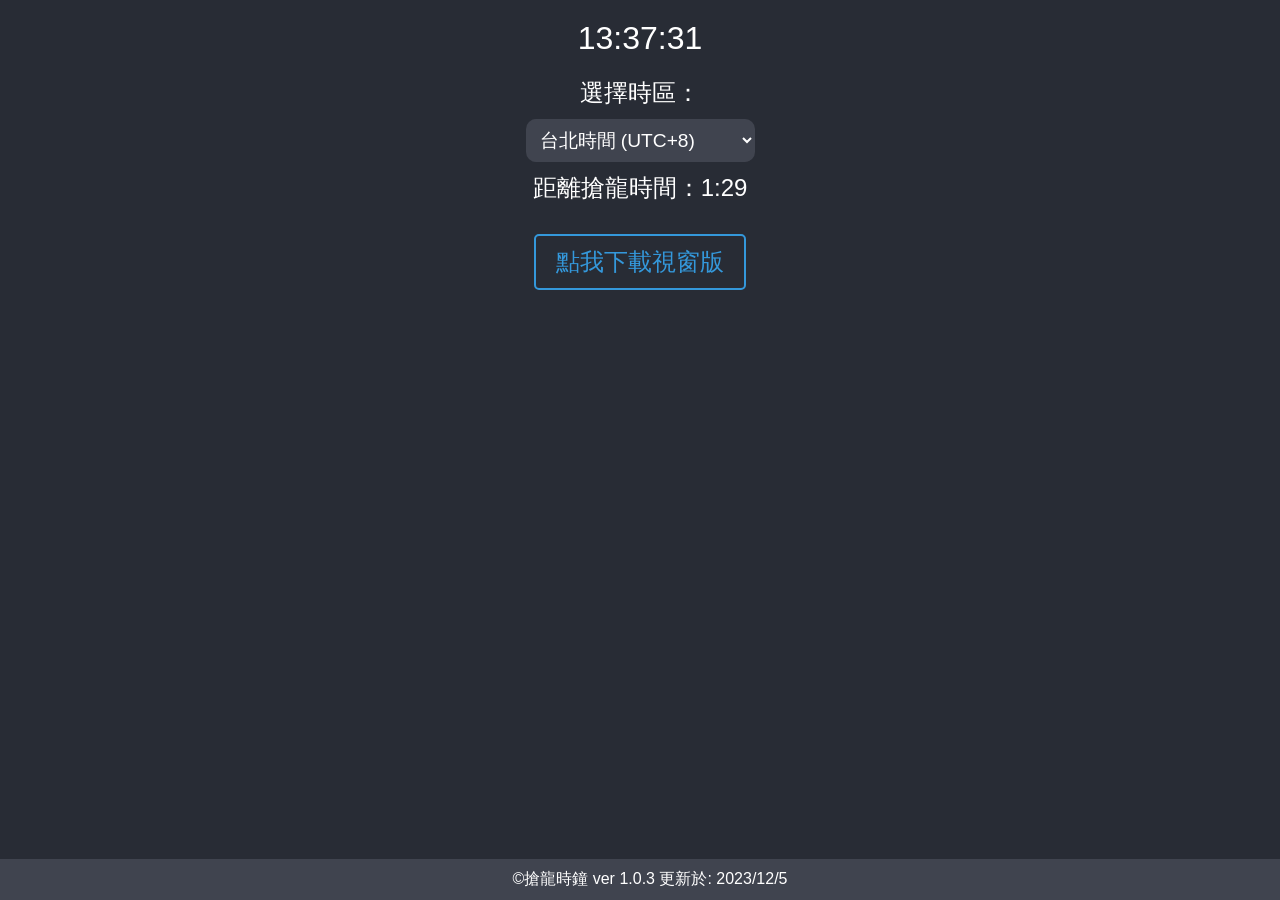
==== index.html @ a0f48ac2 "Update index.html" ====
<!DOCTYPE html>
<html lang="en">
<head>
    <meta charset="UTF-8">
    <meta name="viewport" content="width=device-width, initial-scale=1.0">
    <style>
        body {
            background-color: #282c35;
            color: #ffffff;
            font-family: 'Segoe UI', Tahoma, Geneva, Verdana, sans-serif;
            text-align: center;
            margin: 0;
            padding: 20px;
        }

        #currentTime {
            font-size: 2em;
			white-space: nowrap;
            margin-bottom: 20px;
        }

        #timezone {
            font-size: 1.2em;
			white-space: nowrap;
            margin-bottom: 20px;
        }

        #timezoneSelect {
            font-size: 1.2em;
            padding: 10px;
            border: none;
			white-space: nowrap;
            background-color: #40444f;
            color: white;
            cursor: pointer;
            border-radius: 10px;
        }

        #countdown {
            font-size: 1.5em;
            margin-top: 10px;
			white-space: nowrap;
        }

        #dragonText {
            margin-top: 10px;
            font-size: 2em;
            font-weight: bold;
			white-space: nowrap;
            opacity: 0;
            transition: opacity 0.5s ease-in-out, font-size 0.5s linear, background-color 0.5s ease-in-out;
            background-color: transparent; /* Initial background color */
        }

        .flashing {
            animation: flash 1s infinite alternate;
        }

        @keyframes flash {
            from {
                background-color: transparent;
            }
            to {
                background-color: red;
            }
        }

		#downloadButton {
        color: #3498db; /* 修改超連結顏色為深藍色 */
        text-decoration: none; /* 移除底線 */
        font-size: 1.5em;
        display: inline-block;
        margin-top: 20px;
        padding: 10px 20px;
        border: 2px solid #3498db; /* 添加邊框 */
        border-radius: 5px;
        transition: color 0.3s ease-in-out, background-color 0.3s ease-in-out;
		}

		#downloadButton:hover {
        background-color: #3498db; /* 滑鼠懸停時改變背景顏色 */
        color: #ffffff; /* 滑鼠懸停時改變文字顏色 */
		}

		
        #elderText {
            margin-top: 10px;
            font-size: 2em;
            font-weight: bold;
            opacity: 0;
            transition: opacity 0.5s ease-in-out, font-size 0.5s linear;
        }

        #footer {
            position: fixed;
            bottom: 0;
            width: 100%;
            background-color: #40444f;
            color: white;
            padding: 10px;
            margin-left: -20px;
			white-space: nowrap; /* 保持 label 內容不斷行 */
        }

        label {
            font-size: 1.5em;
            margin-bottom: 10px;
			display: block;
			white-space: nowrap; /* 保持 label 內容不斷行 */
        }

       
    </style>
</head>
<body>
<!--     <div id="timezone"></div> -->
    <div id="currentTime"></div>

    <label for="timezoneSelect">選擇時區：</label>
    <select id="timezoneSelect" onchange="updateTimezone(this.value)">
        <option value="America/Los_Angeles" data-offset="-8">美國西部時間 (UTC-8)</option>
        <option value="America/Chicago" data-offset="-6">美國中部時間 (UTC-6)</option>
        <option value="America/New_York" data-offset="-5">美國東部時間 (UTC-5)</option>
        <option value="Europe/London" data-offset="0">英國時間 (UTC+0)</option>
        <option value="Asia/Taipei" selected data-offset="8">台北時間 (UTC+8)</option>
        <option value="Asia/Tokyo" data-offset="9">日本時間 (UTC+9)</option>
    </select>

    <div id="countdown"></div>
    <div id="dragonText"></div>
    <div id="elderText"></div>
	
	<!-- 直接設定下載按鈕的 href 為檔案的 Raw URL -->
	<a id="downloadButton" href="https://raw.githubusercontent.com/sfvskof2012/sfvskof2012.github.io/sfvskof2012/dragonclock_ver0.5.rar" download="dragonclock_ver0.5.rar">點我下載視窗版</a>	

    <div id="footer"><span>&copy;搶龍時鐘 ver 1.0.3 更新於: 2023/12/5 </span></div>

    <script>
        let selectedTimezone = "Asia/Taipei";

        function updateTime() {
            const now = new Date();
			now.setMilliseconds(now.getMilliseconds() - 500);
            const options = { hour12: false, hour: '2-digit', minute: '2-digit', second: '2-digit', timeZone: selectedTimezone };
            const timeString = now.toLocaleTimeString('en-US', options);

            const isMorningFiveUTC = now.getUTCHours() === 5;
            const isMorningElevenUTC = now.getUTCHours() === 11;
            const isAfternoonFiveUTC = now.getUTCHours() === 17;
            const isEveningElevenUTC = now.getUTCHours() === 23;


            const offset = parseInt(document.getElementById('timezoneSelect').selectedOptions[0].getAttribute('data-offset'));
            const timezoneOffsetString = offset >= 0 ? `+${offset}` : offset;

            // document.getElementById('timezone').innerHTML = `時區：${selectedTimezone} (UTC${timezoneOffsetString})`;
            document.getElementById('currentTime').innerHTML = `${timeString}`;

            // 計算距離下一個時刻的倒計時
            const minutes = now.getMinutes();
            const seconds = now.getSeconds();
            let countdownSeconds;

	    if ((isMorningFiveUTC || isMorningElevenUTC || isAfternoonFiveUTC || isEveningElevenUTC) && minutes < 15) {

            document.getElementById('elderText').innerHTML = '窮老頭來了，快去抽獎，祝好運!!!';
            document.getElementById('elderText').style.opacity = 1;
			let titletext = "";

            } else {

            document.getElementById('elderText').style.opacity = 0;

            }


         
            if (minutes % 3 === 2 && seconds >= 50) {
                countdownSeconds = 60 - seconds;
                document.getElementById('dragonText').innerHTML = '快點抓龍!!!!!';				
				document.getElementById('dragonText').classList.add('flashing'); // Add flashing effect
                document.getElementById('dragonText').style.opacity = 1;
				
                // 計算動態字體大小             
				const maxFontSize = 30; // 最大字體大小
				const minFontSize = 14; // 最小字體大小
				const fontSizePercentage = 2 - countdownSeconds / 10; // 根據倒數時間的一部分來計算百分比
				const fontSize = `${minFontSize + fontSizePercentage * (maxFontSize - minFontSize)}px`;
                document.getElementById('dragonText').style.fontSize = fontSize;
				titletext = "只剩下"
            } else {
			
                const nextDragonMinute = (Math.floor(minutes / 3) + 1) * 3;
                countdownSeconds = (nextDragonMinute - minutes) * 60 - seconds;
                document.getElementById('dragonText').style.opacity = 0;
                document.getElementById('dragonText').style.fontSize = '2em'; // 非倒數時的字體大小
				titletext = "搶龍時間"
            }

            const countdownMinutes = Math.floor(countdownSeconds / 60);
            const countdownSecondsDisplay = countdownSeconds % 60;
            const countdownString = `${countdownMinutes}:${countdownSecondsDisplay < 10 ? '0' : ''}${countdownSecondsDisplay}`;
            document.getElementById('countdown').innerHTML = `距離搶龍時間：${countdownString}`;
			document.title = titletext + ": " + countdownString;
        }
		
        function updateTimezone(newTimezone) {
            selectedTimezone = newTimezone;
            updateTime();
        }

        // 根據 option 的 data-offset 屬性排序時區
        const select = document.getElementById('timezoneSelect');
        Array.from(select.options)
            .sort((a, b) => parseInt(a.getAttribute('data-offset')) - parseInt(b.getAttribute('data-offset')))
            .forEach(option => select.add(option));

        setInterval(updateTime, 10);
        updateTime();
    </script>
</body>
</html>
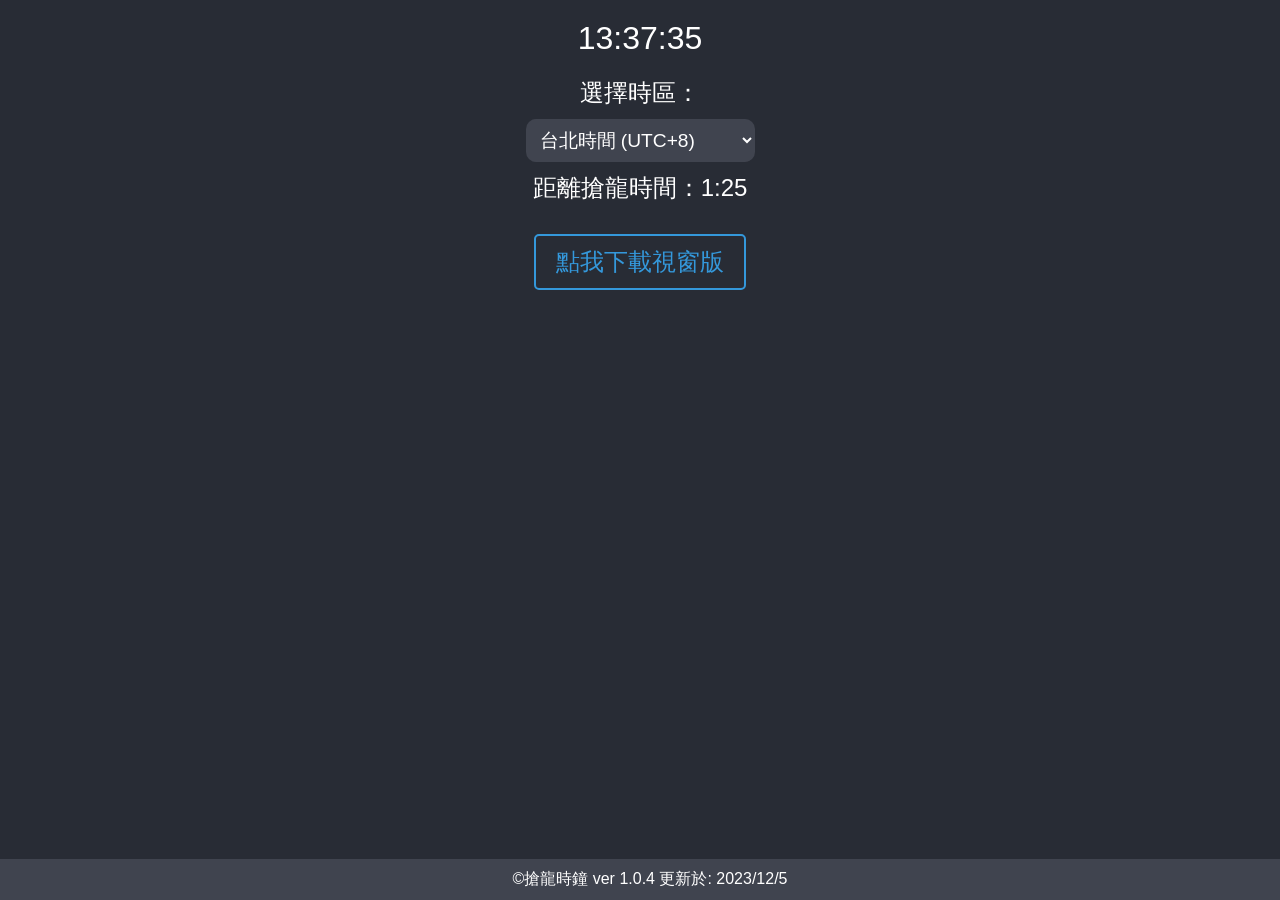
==== commit 74bfb009: "Update index.html" ====
--- a/index.html
+++ b/index.html
@@ -133,7 +133,7 @@
 	<!-- 直接設定下載按鈕的 href 為檔案的 Raw URL -->
 	<a id="downloadButton" href="https://raw.githubusercontent.com/sfvskof2012/sfvskof2012.github.io/sfvskof2012/dragonclock_ver0.5.rar" download="dragonclock_ver0.5.rar">點我下載視窗版</a>	
 
-    <div id="footer"><span>&copy;搶龍時鐘 ver 1.0.3 更新於: 2023/12/5 </span></div>
+    <div id="footer"><span>&copy;搶龍時鐘 ver 1.0.4 更新於: 2023/12/5 </span></div>
 
     <script>
         let selectedTimezone = "Asia/Taipei";
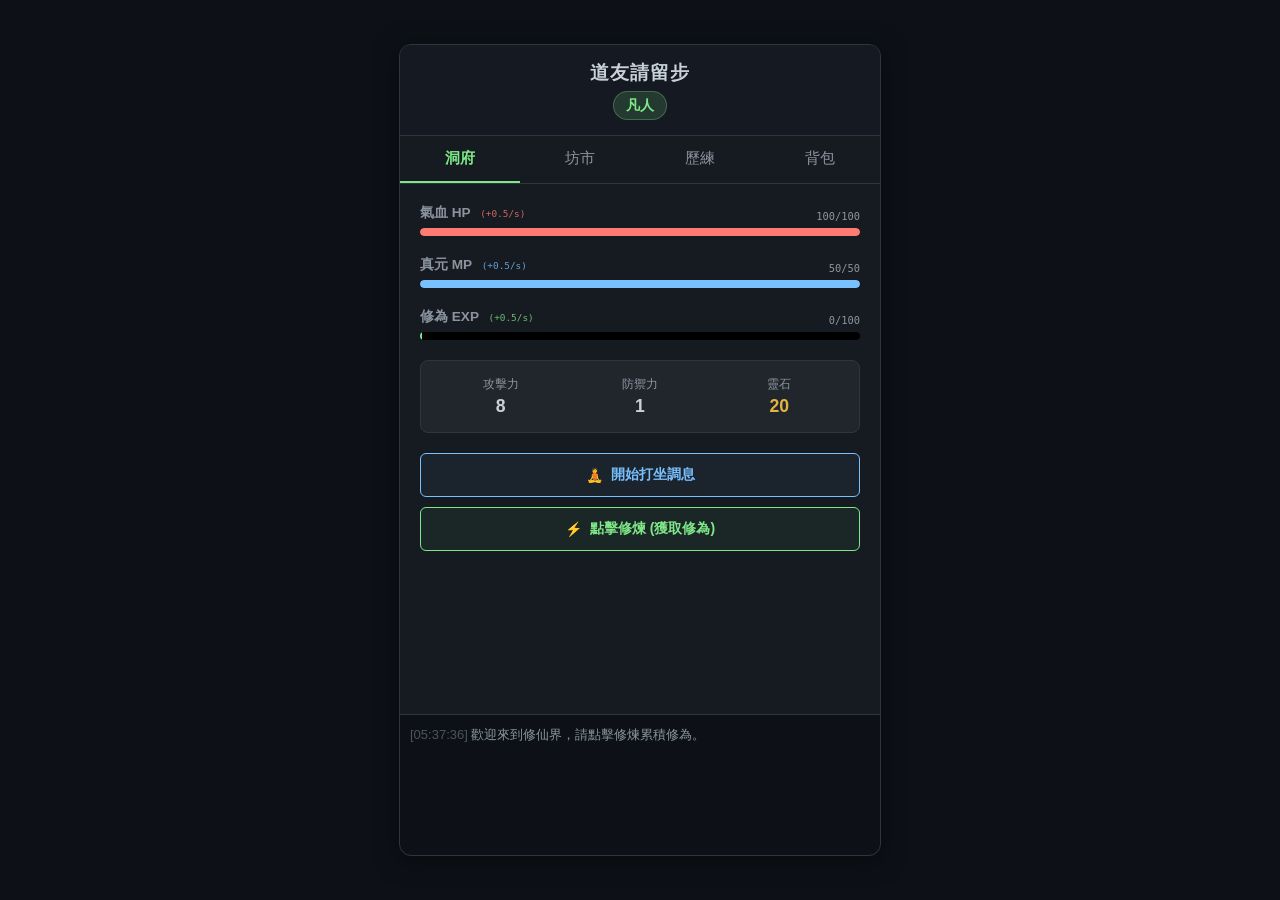
==== commit 664501fe: "[ 修改 ] 網頁內容" ====
--- a/index.html
+++ b/index.html
@@ -1,222 +1,675 @@
 <!DOCTYPE html>
-<html lang="en">
+<html lang="zh-TW">
 <head>
     <meta charset="UTF-8">
     <meta name="viewport" content="width=device-width, initial-scale=1.0">
+    <title>道友請留步 v0.9.4 - UI細節優化版</title>
     <style>
+        /* === 核心配色 (GitHub Dark 風格) === */
+        :root {
+            --bg-color: #0d1117;
+            --panel-bg: #161b22;
+            --border-color: #30363d;
+            --text-main: #c9d1d9;
+            --text-dim: #8b949e;
+            
+            /* 數值顏色 */
+            --color-hp: #ff7b72;
+            --color-mp: #79c0ff;
+            --color-qi: #7ee787;     /* 亮綠 */
+            --color-gold: #e3b341;
+            --color-rare: #d2a8ff;
+            
+            --btn-hover: #1f2428;
+        }
+
         body {
-            background-color: #282c35;
-            color: #ffffff;
-            font-family: 'Segoe UI', Tahoma, Geneva, Verdana, sans-serif;
-            text-align: center;
+            font-family: 'Segoe UI', 'Microsoft JhengHei', sans-serif;
+            background-color: var(--bg-color);
+            color: var(--text-main);
+            display: flex;
+            justify-content: center;
+            align-items: center;
+            min-height: 100vh;
             margin: 0;
-            padding: 20px;
-        }
-
-        #currentTime {
-            font-size: 2em;
-			white-space: nowrap;
-            margin-bottom: 20px;
-        }
-
-        #timezone {
-            font-size: 1.2em;
-			white-space: nowrap;
-            margin-bottom: 20px;
-        }
-
-        #timezoneSelect {
-            font-size: 1.2em;
-            padding: 10px;
-            border: none;
-			white-space: nowrap;
-            background-color: #40444f;
+            user-select: none;
+            overflow: hidden; 
+        }
+
+        /* 捲動條美化 */
+        ::-webkit-scrollbar { width: 6px; height: 6px; }
+        ::-webkit-scrollbar-track { background: transparent; }
+        ::-webkit-scrollbar-thumb { background: #30363d; border-radius: 3px; }
+        ::-webkit-scrollbar-thumb:hover { background: #8b949e; }
+
+        .game-app {
+            width: 100%;
+            max-width: 480px;
+            height: 90vh;
+            background-color: var(--panel-bg);
+            border: 1px solid var(--border-color);
+            border-radius: 12px;
+            box-shadow: 0 4px 24px rgba(0,0,0,0.5);
+            position: relative;
+            display: flex;
+            flex-direction: column;
+            overflow: hidden;
+        }
+
+        header { padding: 15px; text-align: center; border-bottom: 1px solid var(--border-color); background: rgba(22, 27, 34, 0.95); }
+        .realm-badge { display: inline-block; padding: 4px 12px; background: rgba(126, 231, 135, 0.15); color: var(--color-qi); border-radius: 20px; font-size: 0.9em; font-weight: bold; margin-top: 5px; border: 1px solid rgba(126, 231, 135, 0.3); }
+
+        .nav-bar { display: grid; grid-template-columns: repeat(4, 1fr); border-bottom: 1px solid var(--border-color); }
+        .nav-item { padding: 12px; text-align: center; cursor: pointer; color: var(--text-dim); font-size: 0.95em; transition: 0.2s; border-bottom: 2px solid transparent; }
+        .nav-item:hover { background-color: var(--btn-hover); }
+        .nav-item.active { color: var(--text-main); border-bottom-color: var(--color-qi); font-weight: bold; color: var(--color-qi); }
+
+        .content-area { flex: 1; overflow-y: auto; padding: 20px; position: relative; }
+        .panel { display: none; animation: fadeIn 0.3s ease; }
+        .panel.active { display: block; }
+        @keyframes fadeIn { from { opacity: 0; transform: translateY(5px); } to { opacity: 1; transform: translateY(0); } }
+
+        .status-group { margin-bottom: 20px; }
+        .status-row { display: flex; justify-content: space-between; align-items: flex-end; margin-bottom: 6px; }
+        .status-label { font-size: 0.85em; font-weight: 600; color: var(--text-dim); }
+        .rate-tag { font-size: 0.85em; font-weight: normal; margin-left: 6px; opacity: 0.8; font-family: monospace; }
+        .c-hp { color: var(--color-hp); }
+        .c-mp { color: var(--color-mp); }
+        .c-qi { color: var(--color-qi); }
+
+        .status-val { font-size: 0.8em; color: var(--text-dim); font-family: monospace; }
+        .progress-track { height: 8px; background: #000; border-radius: 4px; overflow: hidden; }
+        .progress-bar { height: 100%; width: 0%; transition: width 0.2s linear; border-radius: 4px;}
+        .bg-hp { background-color: var(--color-hp); box-shadow: 0 0 10px rgba(255, 123, 114, 0.3); }
+        .bg-mp { background-color: var(--color-mp); box-shadow: 0 0 10px rgba(121, 192, 255, 0.3); }
+        .bg-qi { background-color: var(--color-qi); box-shadow: 0 0 10px rgba(126, 231, 135, 0.3); }
+
+        .stat-card { background: #21262d; border: 1px solid var(--border-color); border-radius: 8px; padding: 15px; display: grid; grid-template-columns: repeat(3, 1fr); gap: 10px; text-align: center; margin-bottom: 20px; }
+        .stat-item span { display: block; font-size: 0.75em; color: var(--text-dim); margin-bottom: 3px; }
+        .stat-item strong { display: block; font-size: 1.1em; color: var(--text-main); }
+
+        .btn { width: 100%; padding: 12px; border: 1px solid var(--border-color); border-radius: 6px; background: #21262d; color: var(--text-main); font-size: 14px; font-weight: 600; cursor: pointer; transition: all 0.1s; display: flex; justify-content: center; align-items: center; gap: 8px; }
+        .btn:hover { background: #30363d; transform: translateY(-1px); }
+        .btn:active { transform: translateY(0); background: #161b22;}
+        .btn:disabled { opacity: 0.5; cursor: not-allowed; transform: none; }
+        
+        .btn-primary { background: #238636; border-color: rgba(240,246,252,0.1); color: #fff; }
+        .btn-primary:hover { background: #2ea043; }
+        
+        .btn-break { background: #238636; color: white; border: none; box-shadow: 0 4px 12px rgba(46, 160, 67, 0.4); animation: pulse-green 2s infinite; }
+        @keyframes pulse-green { 0% { box-shadow: 0 0 0 0 rgba(46, 160, 67, 0.4); } 70% { box-shadow: 0 0 0 6px rgba(46, 160, 67, 0); } 100% { box-shadow: 0 0 0 0 rgba(46, 160, 67, 0); } }
+        
+        .btn-danger { background: rgba(218, 54, 51, 0.1); color: var(--color-hp); border-color: rgba(248, 81, 73, 0.4); }
+        .btn-cultivate { border-color: var(--color-qi); color: var(--color-qi); background: rgba(126, 231, 135, 0.05); }
+        .btn-cultivate:hover { background: rgba(126, 231, 135, 0.15); }
+        .btn-meditate { border-color: var(--color-mp); color: var(--color-mp); background: rgba(121, 192, 255, 0.05); }
+        .btn-meditate.active { background: rgba(255, 123, 114, 0.15); color: var(--color-hp); border-color: var(--color-hp); animation: pulse-red 2s infinite; }
+        @keyframes pulse-red { 0% { box-shadow: 0 0 0 0 rgba(255, 123, 114, 0.4); } 70% { box-shadow: 0 0 0 6px rgba(255, 123, 114, 0); } 100% { box-shadow: 0 0 0 0 rgba(255, 123, 114, 0); } }
+
+        .shop-grid { display: grid; grid-template-columns: 1fr 1fr; gap: 12px; }
+        .shop-card { background: #21262d; border: 1px solid var(--border-color); border-radius: 8px; padding: 12px; display: flex; flex-direction: column; justify-content: space-between; }
+        .shop-icon { font-size: 2em; margin-bottom: 5px; text-align: center; }
+        .shop-name { font-weight: bold; font-size: 0.9em; text-align: center; margin-bottom: 5px; color: var(--color-rare); }
+        .shop-desc { font-size: 0.75em; color: var(--text-dim); text-align: center; margin-bottom: 10px; height: 2.4em; overflow: hidden; }
+        .shop-price { text-align: center; color: var(--color-gold); font-size: 0.9em; margin-bottom: 5px; }
+        .bag-item { display: flex; align-items: center; justify-content: space-between; padding: 10px; border-bottom: 1px solid var(--border-color); }
+
+        .log-container { 
+            height: 120px; background: #0d1117; border-top: 1px solid var(--border-color); padding: 10px; overflow-y: auto; font-size: 13px; line-height: 1.6;
+            border-bottom-left-radius: 12px; border-bottom-right-radius: 12px;
+        }
+        .log-line { margin-bottom: 4px; color: var(--text-dim); }
+        .log-highlight { color: var(--color-gold); } .log-exp { color: var(--color-qi); } .log-danger { color: var(--color-hp); } .log-info { color: var(--color-mp); }
+
+        .modal-overlay { position: absolute; top: 0; left: 0; width: 100%; height: 100%; background: rgba(13, 17, 23, 0.95); backdrop-filter: blur(5px); z-index: 99; display: none; justify-content: center; align-items: center; }
+        .modal-content { background: #161b22; border: 1px solid var(--border-color); border-radius: 12px; padding: 24px; width: 85%; max-width: 320px; box-shadow: 0 10px 40px rgba(0,0,0,0.8); text-align: center; animation: popIn 0.3s cubic-bezier(0.175, 0.885, 0.32, 1.275); }
+        @keyframes popIn { from { transform: scale(0.8); opacity: 0; } to { transform: scale(1); opacity: 1; } }
+        
+        /* SVG 圓形進度條 */
+        .circle-wrap { position: relative; width: 100px; height: 100px; margin: 20px auto; }
+        .circular-chart { display: block; margin: 0 auto; max-width: 100%; max-height: 100%; }
+        .circle-bg { fill: none; stroke: #30363d; stroke-width: 2.5; }
+        .circle {
+            fill: none; stroke: var(--color-qi); stroke-width: 2.5; stroke-linecap: round;
+            animation: progress 1s ease-out forwards; transition: stroke-dasharray 0.3s, stroke 0.3s;
+        }
+        
+        /* [修正 1] 優化機率文字：移除 Monospace，改用標準字體，加光暈 */
+        .percentage-text {
+            position: absolute; top: 50%; left: 50%; transform: translate(-50%, -50%);
+            font-size: 1.5em; /* 字體加大 */
+            font-weight: bold;
+            color: var(--color-qi);
+            font-family: 'Segoe UI', 'Microsoft JhengHei', sans-serif; /* 移除鋸齒 */
+            text-shadow: 0 0 10px rgba(126, 231, 135, 0.3); /* 增加質感 */
+        }
+
+        /* [修正 2] 自定義 Select 箭頭位置 */
+        .custom-select {
+            width: 100%;
+            padding: 10px 12px;
+            background-color: #0d1117;
+            border: 1px solid var(--border-color);
             color: white;
+            border-radius: 4px;
+            margin-top: 5px;
+            font-size: 0.9em;
             cursor: pointer;
-            border-radius: 10px;
-        }
-
-        #countdown {
-            font-size: 1.5em;
-            margin-top: 10px;
-			white-space: nowrap;
-        }
-
-        #dragonText {
-            margin-top: 10px;
-            font-size: 2em;
-            font-weight: bold;
-			white-space: nowrap;
-            opacity: 0;
-            transition: opacity 0.5s ease-in-out, font-size 0.5s linear, background-color 0.5s ease-in-out;
-            background-color: transparent; /* Initial background color */
-        }
-
-        .flashing {
-            animation: flash 1s infinite alternate;
-        }
-
-        @keyframes flash {
-            from {
-                background-color: transparent;
-            }
-            to {
-                background-color: red;
-            }
-        }
-
-		#downloadButton {
-        color: #3498db; /* 修改超連結顏色為深藍色 */
-        text-decoration: none; /* 移除底線 */
-        font-size: 1.5em;
-        display: inline-block;
-        margin-top: 20px;
-        padding: 10px 20px;
-        border: 2px solid #3498db; /* 添加邊框 */
-        border-radius: 5px;
-        transition: color 0.3s ease-in-out, background-color 0.3s ease-in-out;
-		}
-
-		#downloadButton:hover {
-        background-color: #3498db; /* 滑鼠懸停時改變背景顏色 */
-        color: #ffffff; /* 滑鼠懸停時改變文字顏色 */
-		}
-
-		
-        #elderText {
-            margin-top: 10px;
-            font-size: 2em;
-            font-weight: bold;
-            opacity: 0;
-            transition: opacity 0.5s ease-in-out, font-size 0.5s linear;
-        }
-
-        #footer {
-            position: fixed;
-            bottom: 0;
-            width: 100%;
-            background-color: #40444f;
-            color: white;
-            padding: 10px;
-            margin-left: -20px;
-			white-space: nowrap; /* 保持 label 內容不斷行 */
-        }
-
-        label {
-            font-size: 1.5em;
-            margin-bottom: 10px;
-			display: block;
-			white-space: nowrap; /* 保持 label 內容不斷行 */
-        }
-
-       
+            
+            /* 隱藏預設箭頭 */
+            appearance: none;
+            -webkit-appearance: none;
+            -moz-appearance: none;
+            
+            /* 使用 SVG 自定義箭頭 */
+            background-image: url("data:image/svg+xml;charset=UTF-8,%3csvg xmlns='http://www.w3.org/2000/svg' viewBox='0 0 24 24' fill='none' stroke='%238b949e' stroke-width='2' stroke-linecap='round' stroke-linejoin='round'%3e%3cpolyline points='6 9 12 15 18 9'%3e%3c/polyline%3e%3c/svg%3e");
+            background-repeat: no-repeat;
+            background-position: right 12px center; /* 讓箭頭離右邊 12px */
+            background-size: 16px;
+            padding-right: 40px; /* 防止文字蓋到箭頭 */
+        }
+        .custom-select:hover { border-color: var(--text-dim); }
+        .custom-select:focus { outline: none; border-color: var(--color-qi); }
+
+        .combat-avatar { font-size: 4em; margin-bottom: 10px; animation: bounce 2s infinite; }
+        @keyframes bounce { 0%, 100% { transform: translateY(0); } 50% { transform: translateY(-10px); } }
+        .float-text { position: absolute; font-weight: bold; pointer-events: none; animation: floatUp 0.8s forwards; z-index: 1000; text-shadow: 1px 1px 2px black; }
+        @keyframes floatUp { 0% { opacity: 1; transform: translateY(0) scale(1); } 100% { opacity: 0; transform: translateY(-30px) scale(1.2); } }
     </style>
 </head>
 <body>
-<!--     <div id="timezone"></div> -->
-    <div id="currentTime"></div>
-
-    <label for="timezoneSelect">選擇時區：</label>
-    <select id="timezoneSelect" onchange="updateTimezone(this.value)">
-        <option value="America/Los_Angeles" data-offset="-8">美國西部時間 (UTC-8)</option>
-        <option value="America/Chicago" data-offset="-6">美國中部時間 (UTC-6)</option>
-        <option value="America/New_York" data-offset="-5">美國東部時間 (UTC-5)</option>
-        <option value="Europe/London" data-offset="0">英國時間 (UTC+0)</option>
-        <option value="Asia/Taipei" selected data-offset="8">台北時間 (UTC+8)</option>
-        <option value="Asia/Tokyo" data-offset="9">日本時間 (UTC+9)</option>
-    </select>
-
-    <div id="countdown"></div>
-    <div id="dragonText"></div>
-    <div id="elderText"></div>
-	
-	<!-- 直接設定下載按鈕的 href 為檔案的 Raw URL -->
-	<a id="downloadButton" href="https://raw.githubusercontent.com/sfvskof2012/sfvskof2012.github.io/sfvskof2012/dragonclock_ver0.5.rar" download="dragonclock_ver0.5.rar">點我下載視窗版</a>	
-
-    <div id="footer"><span>&copy;搶龍時鐘 ver 1.0.4 更新於: 2023/12/5 </span></div>
-
-    <script>
-        let selectedTimezone = "Asia/Taipei";
-
-        function updateTime() {
-            const now = new Date();
-			now.setMilliseconds(now.getMilliseconds() - 500);
-            const options = { hour12: false, hour: '2-digit', minute: '2-digit', second: '2-digit', timeZone: selectedTimezone };
-            const timeString = now.toLocaleTimeString('en-US', options);
-
-            const isMorningFiveUTC = now.getUTCHours() === 5;
-            const isMorningElevenUTC = now.getUTCHours() === 11;
-            const isAfternoonFiveUTC = now.getUTCHours() === 17;
-            const isEveningElevenUTC = now.getUTCHours() === 23;
-
-
-            const offset = parseInt(document.getElementById('timezoneSelect').selectedOptions[0].getAttribute('data-offset'));
-            const timezoneOffsetString = offset >= 0 ? `+${offset}` : offset;
-
-            // document.getElementById('timezone').innerHTML = `時區：${selectedTimezone} (UTC${timezoneOffsetString})`;
-            document.getElementById('currentTime').innerHTML = `${timeString}`;
-
-            // 計算距離下一個時刻的倒計時
-            const minutes = now.getMinutes();
-            const seconds = now.getSeconds();
-            let countdownSeconds;
-
-	    if ((isMorningFiveUTC || isMorningElevenUTC || isAfternoonFiveUTC || isEveningElevenUTC) && minutes < 15) {
-
-            document.getElementById('elderText').innerHTML = '窮老頭來了，快去抽獎，祝好運!!!';
-            document.getElementById('elderText').style.opacity = 1;
-			let titletext = "";
-
-            } else {
-
-            document.getElementById('elderText').style.opacity = 0;
-
+
+<div class="game-app">
+    <header>
+        <h3 style="margin:0; font-weight:600; letter-spacing:1px;">道友請留步</h3>
+        <span class="realm-badge" id="realm-badge">凡人</span>
+    </header>
+
+    <div class="nav-bar">
+        <div class="nav-item active" onclick="switchTab('home')">洞府</div>
+        <div class="nav-item" onclick="switchTab('shop')">坊市</div>
+        <div class="nav-item" onclick="switchTab('adventure')">歷練</div>
+        <div class="nav-item" onclick="switchTab('bag')">背包</div>
+    </div>
+
+    <div id="tab-home" class="content-area panel active">
+        <div id="meditate-status" style="text-align:center; color:var(--color-mp); font-size:0.9em; margin-bottom:10px; display:none;">
+            🧘 正在運功調息，氣血真元快速恢復中...
+        </div>
+
+        <div class="status-group">
+            <div class="status-row">
+                <span class="status-label">氣血 HP <span id="rate-hp" class="rate-tag c-hp"></span></span>
+                <span class="status-val" id="hp-val">100/100</span>
+            </div>
+            <div class="progress-track"><div class="progress-bar bg-hp" id="hp-bar"></div></div>
+        </div>
+
+        <div class="status-group">
+            <div class="status-row">
+                <span class="status-label">真元 MP <span id="rate-mp" class="rate-tag c-mp"></span></span>
+                <span class="status-val" id="mp-val">50/50</span>
+            </div>
+            <div class="progress-track"><div class="progress-bar bg-mp" id="mp-bar"></div></div>
+        </div>
+
+        <div class="status-group">
+            <div class="status-row">
+                <span class="status-label">修為 EXP <span id="rate-qi" class="rate-tag c-qi"></span></span>
+                <span class="status-val" id="qi-val">0/100</span>
+            </div>
+            <div class="progress-track"><div class="progress-bar bg-qi" id="qi-bar"></div></div>
+        </div>
+
+        <div class="stat-card">
+            <div class="stat-item"><span>攻擊力</span><strong id="atk-disp">10</strong></div>
+            <div class="stat-item"><span>防禦力</span><strong id="def-disp">2</strong></div>
+            <div class="stat-item"><span>靈石</span><strong id="gold-disp" style="color:var(--color-gold)">0</strong></div>
+        </div>
+
+        <div style="display:grid; gap:10px;">
+            <button class="btn btn-meditate" id="btn-meditate" onclick="toggleMeditate()">
+                <span>🧘</span> 開始打坐調息
+            </button>
+            
+            <button class="btn btn-cultivate" id="btn-cultivate" onclick="clickCultivate(event)">
+                <span>⚡</span> 點擊修煉 (獲取修為)
+            </button>
+            
+            <button class="btn btn-break" id="btn-breakthrough" style="display:none;" onclick="openBreakModal()">
+                <span>🔥</span> 境界突破
+            </button>
+        </div>
+    </div>
+
+    <div id="tab-shop" class="content-area panel">
+        <div style="text-align:center; margin-bottom:15px; font-size:0.9em; color:var(--text-dim);">
+            持有靈石：<span id="shop-gold" style="color:var(--color-gold); font-weight:bold; font-size:1.1em;">0</span>
+        </div>
+        <div class="shop-grid" id="shop-container"></div>
+    </div>
+
+    <div id="tab-adventure" class="content-area panel">
+        <div style="text-align:center; padding:30px 0; color:var(--text-dim);">
+            <div style="font-size:3em; margin-bottom:10px;">🌲</div>
+            <h3>迷霧森林</h3>
+            <p>妖獸出沒，請多加小心。</p>
+        </div>
+        <button class="btn btn-primary" onclick="explore()">開始探索</button>
+    </div>
+
+    <div id="tab-bag" class="content-area panel">
+        <div id="bag-list" style="display:grid; gap:10px;">
+            <div style="text-align:center; padding:20px; color:var(--text-dim);">背包空空如也</div>
+        </div>
+    </div>
+
+    <div class="log-container" id="game-log"></div>
+
+    <div id="break-modal" class="modal-overlay">
+        <div class="modal-content">
+            <h3 style="color:var(--color-qi);">⚡ 渡劫突破 ⚡</h3>
+            <p style="font-size:0.9em; color:var(--text-dim);">目標境界：<span id="target-realm"></span></p>
+            
+            <div class="circle-wrap">
+                <svg viewBox="0 0 36 36" class="circular-chart">
+                    <path class="circle-bg" d="M18 2.0845 a 15.9155 15.9155 0 0 1 0 31.831 a 15.9155 15.9155 0 0 1 0 -31.831" />
+                    <path id="circle-path" class="circle" stroke-dasharray="80, 100" d="M18 2.0845 a 15.9155 15.9155 0 0 1 0 31.831 a 15.9155 15.9155 0 0 1 0 -31.831" />
+                </svg>
+                <div class="percentage-text" id="success-rate-text">80%</div>
+            </div>
+            
+            <div style="margin-bottom:20px; text-align:left;">
+                <label style="font-size:0.8em; color:var(--text-dim);">輔助丹藥</label>
+                <select id="break-item-select" class="custom-select" onchange="updateRate()">
+                    <option value="">不使用</option>
+                </select>
+                <div id="pill-desc" style="font-size:0.75em; color:var(--color-mp); margin-top:4px; height:1.2em;"></div>
+            </div>
+            <div style="display:grid; grid-template-columns:1fr 1fr; gap:10px;">
+                <button class="btn" onclick="closeBreakModal()">放棄</button>
+                <button class="btn btn-primary" onclick="doBreakthrough()">開始</button>
+            </div>
+        </div>
+    </div>
+
+    <div id="combat-modal" class="modal-overlay">
+        <div class="modal-content" style="max-width:360px;">
+            <div class="combat-avatar" id="mob-icon"></div>
+            <h3 id="mob-name"></h3>
+            <div class="progress-track" style="background:#333; height:12px; margin:10px 0;">
+                <div class="progress-bar" id="mob-hp-bar" style="background:var(--color-hp); width:100%;"></div>
+            </div>
+            <div style="font-size:0.8em; color:var(--text-dim); margin-bottom:20px;">HP: <span id="mob-hp-text"></span></div>
+            <div style="display:flex; gap:10px; margin-bottom:15px;">
+                <div style="flex:1"><div class="progress-track"><div class="progress-bar bg-hp" id="c-hp-bar" style="width:100%"></div></div></div>
+                <div style="flex:1"><div class="progress-track"><div class="progress-bar bg-mp" id="c-mp-bar" style="width:100%"></div></div></div>
+            </div>
+            <div style="display:grid; grid-template-columns:1fr 1fr; gap:8px;">
+                <button class="btn" onclick="combatAction('attack')">普攻</button>
+                <button class="btn" onclick="combatAction('skill1')">掌心雷 <span style="font-size:0.7em; color:var(--color-mp);">-20</span></button>
+                <button class="btn" onclick="combatAction('skill2')">回春術 <span style="font-size:0.7em; color:var(--color-mp);">-30</span></button>
+                <button class="btn btn-danger" onclick="flee()">逃跑</button>
+            </div>
+            <div id="combat-msg" style="margin-top:15px; font-size:0.8em; height:1.5em; color:var(--color-gold);"></div>
+        </div>
+    </div>
+</div>
+
+<script>
+    // === Game Data ===
+    const game = { 
+        qi: 0, maxQi: 100, hp: 100, maxHp: 100, mp: 50, maxMp: 50, realmIdx: 0, gold: 20, items: {}, 
+        fighting: false,
+        meditating: false // 新增打坐狀態
+    };
+
+    const realms = [
+        { name: "凡人", maxQi: 100, hp: 100, mp: 50, atk: 8, def: 1, regen: 0.5, rate: 1.0, clickExp: 2 },
+        { name: "練氣一層", maxQi: 200, hp: 150, mp: 80, atk: 15, def: 3, regen: 1.0, rate: 0.9, clickExp: 4 },
+        { name: "練氣二層", maxQi: 400, hp: 250, mp: 120, atk: 25, def: 6, regen: 1.5, rate: 0.8, clickExp: 6 },
+        { name: "練氣三層", maxQi: 800, hp: 400, mp: 180, atk: 40, def: 10, regen: 2.0, rate: 0.7, clickExp: 8 },
+        { name: "築基期", maxQi: 2000, hp: 1200, mp: 600, atk: 120, def: 40, regen: 5.0, rate: 0.5, clickExp: 20 }
+    ];
+
+    const shopDB = [
+        { id: 'hp_pill', name: '回春丹', price: 10, icon: '💊', desc: '回復 50 氣血', type: 'use', val: 50 },
+        { id: 'mp_pill', name: '聚氣散', price: 15, icon: '🧪', desc: '回復 40 真元', type: 'use', val: 40 },
+        { id: 'break_1', name: '破境丹', price: 50, icon: '🔮', desc: '突破機率 +20%', type: 'break', val: 0.2 },
+        { id: 'break_2', name: '護脈丹', price: 100, icon: '⚜️', desc: '突破機率 +35%', type: 'break', val: 0.35 }
+    ];
+
+    const mobs = [
+        { name: "狂暴野豬", icon:"🐗", hp:60, max:60, atk:12, def:2, exp:15, gold:3 },
+        { name: "劇毒青蛇", icon:"🐍", hp:80, max:80, atk:18, def:4, exp:25, gold:5 },
+        { name: "食人花", icon:"🌺", hp:150, max:150, atk:25, def:5, exp:50, gold:8 }
+    ];
+
+    let curMob = null;
+
+    function init() {
+        renderShop();
+        log("歡迎來到修仙界，請點擊修煉累積修為。");
+        setInterval(gameTick, 1000);
+    }
+
+    // === 核心循環 (Logic Update) ===
+    function gameTick() {
+        if (game.fighting) return; // 戰鬥中不執行掛機回復
+
+        const r = realms[game.realmIdx];
+
+        if (game.meditating) {
+            // [打坐模式]：HP/MP 快速恢復 (5倍)，修為停止
+            game.hp = Math.min(game.hp + r.regen * 5, game.maxHp);
+            game.mp = Math.min(game.mp + r.regen * 5, game.maxMp);
+            
+            // [自動關閉] 滿血滿魔後自動停止打坐
+            if (game.hp >= game.maxHp && game.mp >= game.maxMp) {
+                toggleMeditate(); // 關閉
+                log("氣血真元已盈滿，結束打坐，繼續修煉。", "info");
             }
-
-
-         
-            if (minutes % 3 === 2 && seconds >= 50) {
-                countdownSeconds = 60 - seconds;
-                document.getElementById('dragonText').innerHTML = '快點抓龍!!!!!';				
-				document.getElementById('dragonText').classList.add('flashing'); // Add flashing effect
-                document.getElementById('dragonText').style.opacity = 1;
-				
-                // 計算動態字體大小             
-				const maxFontSize = 30; // 最大字體大小
-				const minFontSize = 14; // 最小字體大小
-				const fontSizePercentage = 2 - countdownSeconds / 10; // 根據倒數時間的一部分來計算百分比
-				const fontSize = `${minFontSize + fontSizePercentage * (maxFontSize - minFontSize)}px`;
-                document.getElementById('dragonText').style.fontSize = fontSize;
-				titletext = "只剩下"
-            } else {
-			
-                const nextDragonMinute = (Math.floor(minutes / 3) + 1) * 3;
-                countdownSeconds = (nextDragonMinute - minutes) * 60 - seconds;
-                document.getElementById('dragonText').style.opacity = 0;
-                document.getElementById('dragonText').style.fontSize = '2em'; // 非倒數時的字體大小
-				titletext = "搶龍時間"
+        } else {
+            // [正常模式]：HP/MP 正常恢復，修為緩慢增長
+            game.hp = Math.min(game.hp + r.regen, game.maxHp);
+            game.mp = Math.min(game.mp + r.regen, game.maxMp);
+            if (game.qi < game.maxQi) game.qi = Math.min(game.qi + r.regen, game.maxQi);
+        }
+        
+        updateUI();
+    }
+
+    // === 打坐切換功能 ===
+    function toggleMeditate() {
+        game.meditating = !game.meditating;
+        updateUI();
+    }
+
+    // === UI Render ===
+    function updateUI() {
+        const r = realms[game.realmIdx];
+        
+        document.getElementById('realm-badge').innerText = r.name;
+        
+        // 更新速率顯示
+        if(document.getElementById('rate-hp')) {
+            // 如果在打坐，顯示加速後的速率
+            const currentRate = game.meditating ? (r.regen * 5) : r.regen;
+            const qiRate = game.meditating ? 0 : r.regen; // 打坐時修為速率為 0
+
+            document.getElementById('rate-hp').innerText = `(+${currentRate}/s)`;
+            document.getElementById('rate-mp').innerText = `(+${currentRate}/s)`;
+            document.getElementById('rate-qi').innerText = `(+${qiRate}/s)`;
+        }
+
+        setBar('hp', game.hp, game.maxHp);
+        setBar('mp', game.mp, game.maxMp);
+        setBar('qi', game.qi, game.maxQi);
+
+        document.getElementById('atk-disp').innerText = r.atk;
+        document.getElementById('def-disp').innerText = r.def;
+        document.getElementById('gold-disp').innerText = game.gold;
+        document.getElementById('shop-gold').innerText = game.gold;
+
+        // 打坐狀態 UI 變化
+        const btnMed = document.getElementById('btn-meditate');
+        const btnCultivate = document.getElementById('btn-cultivate');
+        const statusText = document.getElementById('meditate-status');
+
+        if (game.meditating) {
+            btnMed.innerHTML = "<span>🛑</span> 停止打坐";
+            btnMed.classList.add('active');
+            statusText.style.display = 'block';
+            btnCultivate.disabled = true; // 打坐時禁止點擊修煉
+            btnCultivate.innerHTML = "<span>🧘</span> 專心調息中...";
+            btnCultivate.style.opacity = "0.5";
+        } else {
+            btnMed.innerHTML = "<span>🧘</span> 開始打坐調息";
+            btnMed.classList.remove('active');
+            statusText.style.display = 'none';
+            btnCultivate.disabled = false;
+            btnCultivate.innerHTML = "<span>⚡</span> 點擊修煉 (獲取修為)";
+            btnCultivate.style.opacity = "1";
+        }
+
+        // 突破按鈕邏輯
+        const btnBreak = document.getElementById('btn-breakthrough');
+        if (game.qi >= game.maxQi && !game.meditating) {
+            btnBreak.style.display = 'flex';
+            btnCultivate.style.display = 'none'; 
+            document.getElementById('qi-bar').style.background = '#e3b341';
+        } else {
+            btnBreak.style.display = 'none';
+            if (!game.meditating) btnCultivate.style.display = 'flex';
+            document.getElementById('qi-bar').style.background = 'var(--color-qi)';
+        }
+    }
+
+    function setBar(type, val, max) {
+        const pct = (val / max) * 100;
+        document.getElementById(`${type}-bar`).style.width = pct + "%";
+        document.getElementById(`${type}-val`).innerText = `${Math.floor(val)}/${max}`;
+    }
+
+    function log(msg, type='') {
+        const box = document.getElementById('game-log');
+        const line = document.createElement('div');
+        line.className = 'log-line ' + (type === 'warn' ? 'log-danger' : (type === 'gold' ? 'log-highlight' : (type === 'exp' ? 'log-exp' : (type === 'info' ? 'log-info' : ''))));
+        const time = new Date().toLocaleTimeString('en-US', {hour12:false, hour:"2-digit", minute:"2-digit", second:"2-digit"});
+        line.innerHTML = `<span style="opacity:0.5">[${time}]</span> ${msg}`;
+        box.prepend(line);
+    }
+
+    function switchTab(id) {
+        document.querySelectorAll('.panel').forEach(p => p.classList.remove('active'));
+        document.getElementById('tab-' + id).classList.add('active');
+        document.querySelectorAll('.nav-item').forEach(n => n.classList.remove('active'));
+        event.currentTarget.classList.add('active');
+        if(id === 'bag') renderBag();
+    }
+
+    // === 點擊修煉 ===
+    function clickCultivate(e) {
+        if (game.meditating) return; // 打坐中無法點擊
+
+        const r = realms[game.realmIdx];
+        game.qi = Math.min(game.qi + r.clickExp, game.maxQi);
+        game.hp = Math.min(game.hp + r.regen * 2, game.maxHp);
+        game.mp = Math.min(game.mp + r.regen * 2, game.maxMp);
+        showFloatText(e.clientX, e.clientY, `修為 +${r.clickExp}`, '#7ee787');
+        updateUI();
+    }
+
+    function showFloatText(x, y, text, color) {
+        const el = document.createElement('div');
+        el.className = 'float-text';
+        el.innerText = text;
+        el.style.color = color;
+        el.style.left = x + 'px';
+        el.style.top = (y - 20) + 'px';
+        document.body.appendChild(el);
+        setTimeout(() => { el.remove(); }, 800);
+    }
+
+    // === Shop & Bag ===
+    function renderShop() {
+        const con = document.getElementById('shop-container');
+        con.innerHTML = shopDB.map(item => `
+            <div class="shop-card">
+                <div><div class="shop-icon">${item.icon}</div><div class="shop-name">${item.name}</div><div class="shop-desc">${item.desc}</div></div>
+                <div><div class="shop-price">$${item.price}</div><button class="btn btn-primary" style="padding:6px;" onclick="buy('${item.id}')">購買</button></div>
+            </div>`).join('');
+    }
+
+    function buy(id) {
+        const item = shopDB.find(i => i.id === id);
+        if (game.gold >= item.price) {
+            game.gold -= item.price;
+            game.items[id] = (game.items[id] || 0) + 1;
+            log(`購買了 ${item.name}`, 'gold');
+            updateUI();
+        } else log("靈石不足！", 'warn');
+    }
+
+    function renderBag() {
+        const list = document.getElementById('bag-list');
+        const items = Object.keys(game.items).filter(k => game.items[k] > 0);
+        if (items.length === 0) { list.innerHTML = `<div style="text-align:center; padding:20px; color:#555;">背包空空如也</div>`; return; }
+        list.innerHTML = items.map(k => {
+            const data = shopDB.find(i => i.id === k);
+            return `<div class="bag-item"><div style="display:flex; align-items:center; gap:10px;"><span style="font-size:1.5em">${data.icon}</span><div><div style="font-weight:bold; color:var(--text-main)">${data.name}</div><div style="font-size:0.8em; color:var(--text-dim)">持有: ${game.items[k]}</div></div></div>${data.type === 'use' ? `<button class="btn" style="width:auto; padding:6px 12px;" onclick="useItem('${k}')">使用</button>` : ''}</div>`;
+        }).join('');
+    }
+
+    function useItem(id) {
+        const item = shopDB.find(i => i.id === id);
+        if (game.items[id] > 0) {
+            game.items[id]--;
+            if (id === 'hp_pill') game.hp = Math.min(game.hp + 50, game.maxHp);
+            if (id === 'mp_pill') game.mp = Math.min(game.mp + 40, game.maxMp);
+            log(`使用了 ${item.name}`);
+            renderBag(); updateUI();
+        }
+    }
+
+    // === Actions ===
+    function explore() {
+        if(game.hp < 20) { log("氣血不足，請先打坐調息！", "warn"); return; }
+        log("進入迷霧森林探索...");
+        setTimeout(() => {
+            if(Math.random() < 0.6) { startCombat(); } else {
+                const g = Math.floor(Math.random() * 5) + 2;
+                game.gold += g;
+                log(`發現了一些靈石 (+$${g})`, 'gold');
+                updateUI();
             }
-
-            const countdownMinutes = Math.floor(countdownSeconds / 60);
-            const countdownSecondsDisplay = countdownSeconds % 60;
-            const countdownString = `${countdownMinutes}:${countdownSecondsDisplay < 10 ? '0' : ''}${countdownSecondsDisplay}`;
-            document.getElementById('countdown').innerHTML = `距離搶龍時間：${countdownString}`;
-			document.title = titletext + ": " + countdownString;
-        }
-		
-        function updateTimezone(newTimezone) {
-            selectedTimezone = newTimezone;
-            updateTime();
-        }
-
-        // 根據 option 的 data-offset 屬性排序時區
-        const select = document.getElementById('timezoneSelect');
-        Array.from(select.options)
-            .sort((a, b) => parseInt(a.getAttribute('data-offset')) - parseInt(b.getAttribute('data-offset')))
-            .forEach(option => select.add(option));
-
-        setInterval(updateTime, 10);
-        updateTime();
-    </script>
+        }, 600);
+    }
+
+    function openBreakModal() {
+        document.getElementById('break-modal').style.display = 'flex';
+        const next = realms[game.realmIdx + 1];
+        if(!next) return;
+        document.getElementById('target-realm').innerText = next.name;
+        const sel = document.getElementById('break-item-select');
+        sel.innerHTML = '<option value="">不使用</option>';
+        Object.keys(game.items).forEach(k => {
+            const d = shopDB.find(i => i.id === k);
+            if(d.type === 'break' && game.items[k] > 0) sel.innerHTML += `<option value="${k}">${d.name} (+${d.val*100}%)</option>`;
+        });
+        updateRate();
+    }
+
+    // === 更新 SVG 圓環進度 ===
+    function updateRate() {
+        const next = realms[game.realmIdx + 1]; 
+        let r = next.rate; 
+        const val = document.getElementById('break-item-select').value;
+        
+        if(val) { 
+            const item = shopDB.find(i => i.id === val); 
+            r += item.val; 
+            document.getElementById('pill-desc').innerText = item.desc; 
+        } else { 
+            document.getElementById('pill-desc').innerText = ""; 
+        }
+        
+        const finalRate = Math.min(r, 1);
+        document.getElementById('success-rate-text').innerText = Math.floor(finalRate * 100) + "%";
+        
+        // 更新 SVG 的 stroke-dasharray (max 100)
+        const circlePath = document.getElementById('circle-path');
+        const dashVal = finalRate * 100;
+        circlePath.setAttribute('stroke-dasharray', `${dashVal}, 100`);
+        
+        // 變色邏輯 (大於80%綠色，大於50%黃色，否則紅色)
+        circlePath.style.stroke = finalRate >= 0.8 ? 'var(--color-qi)' : (finalRate >= 0.5 ? '#e3b341' : '#ff7b72');
+    }
+
+    function closeBreakModal() { document.getElementById('break-modal').style.display = 'none'; }
+
+    function doBreakthrough() {
+        const next = realms[game.realmIdx + 1];
+        let r = next.rate;
+        const sel = document.getElementById('break-item-select');
+        if(sel.value) { const item = shopDB.find(i => i.id === sel.value); r += item.val; game.items[sel.value]--; }
+
+        if(Math.random() < r) {
+            game.realmIdx++;
+            const nr = realms[game.realmIdx];
+            game.qi = 0; game.maxQi = nr.maxQi; game.hp = nr.hp; game.maxHp = nr.hp; game.mp = nr.mp; game.maxMp = nr.mp;
+            log(`突破成功！晉升為 [${nr.name}]`, 'gold');
+        } else {
+            game.hp = 1; game.qi = Math.floor(game.maxQi * 0.7);
+            log("突破失敗！遭受雷劫重傷。", 'warn');
+        }
+        closeBreakModal(); updateUI();
+    }
+
+    // === Combat ===
+    function startCombat() {
+        const m = mobs[Math.floor(Math.random() * mobs.length)];
+        curMob = { ...m };
+        game.fighting = true;
+        document.getElementById('combat-modal').style.display = 'flex';
+        document.getElementById('mob-name').innerText = curMob.name;
+        document.getElementById('mob-icon').innerText = curMob.icon;
+        document.getElementById('mob-hp-text').innerText = curMob.hp;
+        document.getElementById('mob-hp-bar').style.width = '100%';
+        document.getElementById('combat-msg').innerText = "遭遇敵人！";
+        updateCombatStats();
+    }
+
+    function updateCombatStats() {
+        document.getElementById('c-hp-bar').style.width = (game.hp / game.maxHp * 100) + "%";
+        document.getElementById('c-mp-bar').style.width = (game.mp / game.maxMp * 100) + "%";
+    }
+
+    function combatAction(act) {
+        if(!game.fighting) return;
+        const r = realms[game.realmIdx];
+        let dmg = 0; let msg = "";
+
+        if(act === 'attack') { dmg = Math.max(1, r.atk - curMob.def); msg = `普攻造成 ${dmg} 傷害`; } 
+        else if(act === 'skill1') { if(game.mp < 20) { msg = "真元不足"; } else { game.mp -= 20; dmg = Math.max(1, r.atk * 2.5 - curMob.def); msg = `掌心雷造成 ${dmg} 傷害`; } } 
+        else if(act === 'skill2') { if(game.mp < 30) { msg = "真元不足"; } else { game.mp -= 30; game.hp = Math.min(game.hp + r.atk * 3, game.maxHp); msg = "恢復了氣血"; updateCombatStats(); } }
+
+        document.getElementById('combat-msg').innerText = msg;
+        if(dmg > 0) {
+            curMob.hp -= dmg;
+            document.getElementById('mob-hp-bar').style.width = (curMob.hp / curMob.max * 100) + "%";
+            document.getElementById('mob-hp-text').innerText = curMob.hp;
+        }
+
+        if(curMob.hp <= 0) {
+            game.gold += curMob.gold;
+            game.qi = Math.min(game.qi + curMob.exp, game.maxQi);
+            log(`戰勝 ${curMob.name}，獲得 $${curMob.gold}，修為 +${curMob.exp}`, 'exp');
+            endCombat();
+        } else {
+            setTimeout(() => {
+                if(!game.fighting) return;
+                const edmg = Math.max(1, curMob.atk - r.def);
+                game.hp -= edmg;
+                updateCombatStats();
+                
+                // [重傷自動打坐邏輯]
+                if(game.hp <= 0) { 
+                    game.hp = 1; 
+                    log("不敵對手，重傷倒地！自動進入打坐調息狀態...", "warn"); 
+                    endCombat();
+                    if(!game.meditating) toggleMeditate(); // 強制開啟打坐
+                }
+            }, 300);
+        }
+        updateCombatStats();
+    }
+
+    function flee() { log("逃跑成功"); endCombat(); }
+    function endCombat() { game.fighting = false; document.getElementById('combat-modal').style.display = 'none'; updateUI(); }
+
+    init();
+</script>
+
 </body>
 </html>
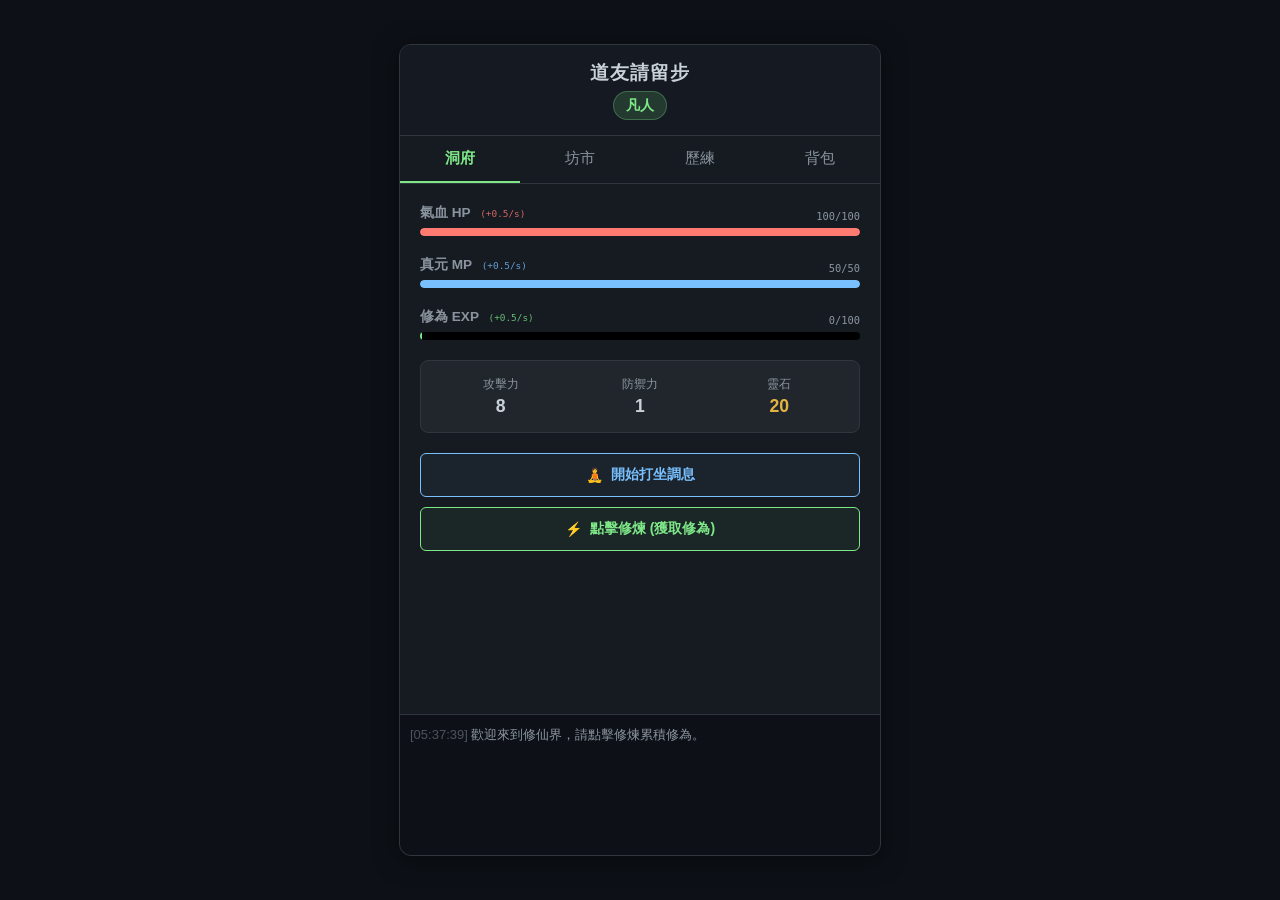
==== commit c4a1d78e: "[ 修改 ] 標題" ====
--- a/index.html
+++ b/index.html
@@ -3,7 +3,7 @@
 <head>
     <meta charset="UTF-8">
     <meta name="viewport" content="width=device-width, initial-scale=1.0">
-    <title>道友請留步 v0.9.4 - UI細節優化版</title>
+    <title>道友請留步 v0.9.4</title>
     <style>
         /* === 核心配色 (GitHub Dark 風格) === */
         :root {
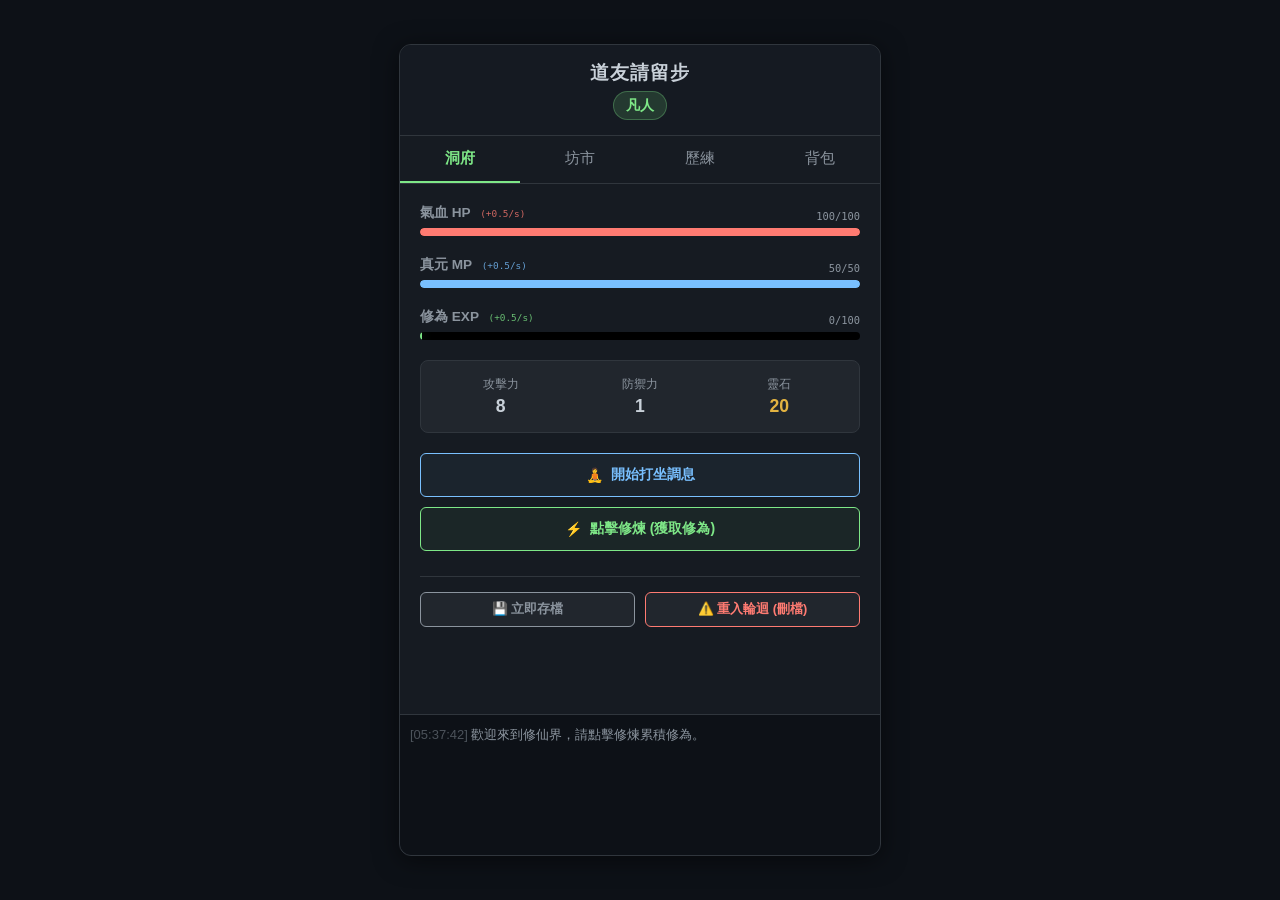
==== commit 81a9a379: "[ 修正 ] 可以存檔的" ====
--- a/index.html
+++ b/index.html
@@ -3,7 +3,7 @@
 <head>
     <meta charset="UTF-8">
     <meta name="viewport" content="width=device-width, initial-scale=1.0">
-    <title>道友請留步 v0.9.4</title>
+    <title>道友請留步 v1.1 - 存檔修復版</title>
     <style>
         /* === 核心配色 (GitHub Dark 風格) === */
         :root {
@@ -36,7 +36,6 @@
             overflow: hidden; 
         }
 
-        /* 捲動條美化 */
         ::-webkit-scrollbar { width: 6px; height: 6px; }
         ::-webkit-scrollbar-track { background: transparent; }
         ::-webkit-scrollbar-thumb { background: #30363d; border-radius: 3px; }
@@ -133,40 +132,18 @@
             fill: none; stroke: var(--color-qi); stroke-width: 2.5; stroke-linecap: round;
             animation: progress 1s ease-out forwards; transition: stroke-dasharray 0.3s, stroke 0.3s;
         }
-        
-        /* [修正 1] 優化機率文字：移除 Monospace，改用標準字體，加光暈 */
         .percentage-text {
             position: absolute; top: 50%; left: 50%; transform: translate(-50%, -50%);
-            font-size: 1.5em; /* 字體加大 */
-            font-weight: bold;
-            color: var(--color-qi);
-            font-family: 'Segoe UI', 'Microsoft JhengHei', sans-serif; /* 移除鋸齒 */
-            text-shadow: 0 0 10px rgba(126, 231, 135, 0.3); /* 增加質感 */
-        }
-
-        /* [修正 2] 自定義 Select 箭頭位置 */
+            font-size: 1.5em; font-weight: bold; color: var(--color-qi);
+            font-family: 'Segoe UI', 'Microsoft JhengHei', sans-serif;
+            text-shadow: 0 0 10px rgba(126, 231, 135, 0.3);
+        }
+
         .custom-select {
-            width: 100%;
-            padding: 10px 12px;
-            background-color: #0d1117;
-            border: 1px solid var(--border-color);
-            color: white;
-            border-radius: 4px;
-            margin-top: 5px;
-            font-size: 0.9em;
-            cursor: pointer;
-            
-            /* 隱藏預設箭頭 */
-            appearance: none;
-            -webkit-appearance: none;
-            -moz-appearance: none;
-            
-            /* 使用 SVG 自定義箭頭 */
+            width: 100%; padding: 10px 12px; background-color: #0d1117; border: 1px solid var(--border-color); color: white; border-radius: 4px; margin-top: 5px; font-size: 0.9em; cursor: pointer;
+            appearance: none; -webkit-appearance: none; -moz-appearance: none;
             background-image: url("data:image/svg+xml;charset=UTF-8,%3csvg xmlns='http://www.w3.org/2000/svg' viewBox='0 0 24 24' fill='none' stroke='%238b949e' stroke-width='2' stroke-linecap='round' stroke-linejoin='round'%3e%3cpolyline points='6 9 12 15 18 9'%3e%3c/polyline%3e%3c/svg%3e");
-            background-repeat: no-repeat;
-            background-position: right 12px center; /* 讓箭頭離右邊 12px */
-            background-size: 16px;
-            padding-right: 40px; /* 防止文字蓋到箭頭 */
+            background-repeat: no-repeat; background-position: right 12px center; background-size: 16px; padding-right: 40px;
         }
         .custom-select:hover { border-color: var(--text-dim); }
         .custom-select:focus { outline: none; border-color: var(--color-qi); }
@@ -175,6 +152,9 @@
         @keyframes bounce { 0%, 100% { transform: translateY(0); } 50% { transform: translateY(-10px); } }
         .float-text { position: absolute; font-weight: bold; pointer-events: none; animation: floatUp 0.8s forwards; z-index: 1000; text-shadow: 1px 1px 2px black; }
         @keyframes floatUp { 0% { opacity: 1; transform: translateY(0) scale(1); } 100% { opacity: 0; transform: translateY(-30px) scale(1.2); } }
+        
+        /* 存檔通知 */
+        #save-notice { position: absolute; top: 15px; right: 20px; font-size: 0.8em; color: var(--color-qi); opacity: 0; transition: opacity 0.5s; font-weight: bold;}
     </style>
 </head>
 <body>
@@ -183,6 +163,7 @@
     <header>
         <h3 style="margin:0; font-weight:600; letter-spacing:1px;">道友請留步</h3>
         <span class="realm-badge" id="realm-badge">凡人</span>
+        <div id="save-notice">✨ 存檔成功</div>
     </header>
 
     <div class="nav-bar">
@@ -240,6 +221,15 @@
                 <span>🔥</span> 境界突破
             </button>
         </div>
+
+        <div style="margin-top: 25px; border-top: 1px solid var(--border-color); padding-top: 15px; display: grid; grid-template-columns: 1fr 1fr; gap: 10px;">
+            <button class="btn" style="font-size: 0.8em; padding: 8px; border-color: var(--text-dim); color: var(--text-dim);" onclick="saveGame(true)">
+                💾 立即存檔
+            </button>
+            <button class="btn" style="font-size: 0.8em; padding: 8px; border-color: var(--color-hp); color: var(--color-hp);" onclick="resetGame()">
+                ⚠️ 重入輪迴 (刪檔)
+            </button>
+        </div>
     </div>
 
     <div id="tab-shop" class="content-area panel">
@@ -270,7 +260,6 @@
         <div class="modal-content">
             <h3 style="color:var(--color-qi);">⚡ 渡劫突破 ⚡</h3>
             <p style="font-size:0.9em; color:var(--text-dim);">目標境界：<span id="target-realm"></span></p>
-            
             <div class="circle-wrap">
                 <svg viewBox="0 0 36 36" class="circular-chart">
                     <path class="circle-bg" d="M18 2.0845 a 15.9155 15.9155 0 0 1 0 31.831 a 15.9155 15.9155 0 0 1 0 -31.831" />
@@ -317,12 +306,16 @@
 </div>
 
 <script>
-    // === Game Data ===
-    const game = { 
-        qi: 0, maxQi: 100, hp: 100, maxHp: 100, mp: 50, maxMp: 50, realmIdx: 0, gold: 20, items: {}, 
-        fighting: false,
-        meditating: false // 新增打坐狀態
+    // === Game Data (預設值) ===
+    const defaultGame = { 
+        qi: 0, maxQi: 100, hp: 100, maxHp: 100, mp: 50, maxMp: 50, realmIdx: 0, gold: 20, 
+        items: {}, fighting: false, meditating: false,
+        lastSaveTime: Date.now() // 用於計算離線收益
     };
+    
+    // 初始化變數
+    let game = null;
+    const SAVE_KEY = "daoist_save_v1";
 
     const realms = [
         { name: "凡人", maxQi: 100, hp: 100, mp: 50, atk: 8, def: 1, regen: 0.5, rate: 1.0, clickExp: 2 },
@@ -347,30 +340,97 @@
 
     let curMob = null;
 
+    // === 初始化 ===
     function init() {
+        loadGame(); // 嘗試讀取
         renderShop();
-        log("歡迎來到修仙界，請點擊修煉累積修為。");
+        
+        // 自動存檔：每 5 秒
+        setInterval(saveGame, 5000);
+        // 遊戲主迴圈：每 1 秒
         setInterval(gameTick, 1000);
-    }
-
-    // === 核心循環 (Logic Update) ===
+        
+        // [新增] 關閉/刷新網頁時強制存檔
+        window.addEventListener('beforeunload', () => {
+            saveGame();
+        });
+    }
+
+    // === 存檔系統 ===
+    function saveGame(showNotice = false) {
+        if(!game) return;
+        game.lastSaveTime = Date.now();
+        localStorage.setItem(SAVE_KEY, JSON.stringify(game));
+        
+        if(showNotice) {
+            const notice = document.getElementById('save-notice');
+            notice.style.opacity = 1;
+            setTimeout(() => notice.style.opacity = 0, 1500);
+            log("存檔成功。", 'info');
+        }
+    }
+
+    function loadGame() {
+        const raw = localStorage.getItem(SAVE_KEY);
+        if (raw) {
+            try {
+                const saved = JSON.parse(raw);
+                // 合併存檔與預設值，確保舊存檔相容新欄位
+                game = { ...defaultGame, ...saved };
+                game.fighting = false; // 讀檔不進入戰鬥
+                
+                // 計算離線收益
+                const now = Date.now();
+                const diffSeconds = (now - (game.lastSaveTime || now)) / 1000;
+                
+                if (diffSeconds > 10) { // 離開超過10秒才計算
+                    const r = realms[game.realmIdx];
+                    const hpGain = Math.min(r.regen * diffSeconds, game.maxHp);
+                    const mpGain = Math.min(r.regen * diffSeconds, game.maxMp);
+                    const qiGain = Math.min(r.regen * diffSeconds, game.maxQi);
+                    
+                    game.hp = Math.min(game.hp + hpGain, game.maxHp);
+                    game.mp = Math.min(game.mp + mpGain, game.maxMp);
+                    if(game.qi < game.maxQi) game.qi = Math.min(game.qi + qiGain, game.maxQi);
+                    
+                    log(`📂 讀取存檔成功！離線 ${Math.floor(diffSeconds)} 秒，恢復了狀態。`, 'highlight');
+                } else {
+                    log("📂 讀取本地存檔成功。", 'highlight');
+                }
+            } catch(e) {
+                console.error("Save file corrupted", e);
+                game = JSON.parse(JSON.stringify(defaultGame));
+                log("存檔損毀，已重置。", 'danger');
+            }
+        } else {
+            game = JSON.parse(JSON.stringify(defaultGame));
+            log("歡迎來到修仙界，請點擊修煉累積修為。", 'highlight');
+        }
+        updateUI();
+    }
+
+    function resetGame() {
+        if(confirm("確定要刪除存檔重來嗎？修為將盡失！")) {
+            localStorage.removeItem(SAVE_KEY);
+            location.reload();
+        }
+    }
+
+    // === 核心循環 ===
     function gameTick() {
-        if (game.fighting) return; // 戰鬥中不執行掛機回復
+        if (!game || game.fighting) return;
 
         const r = realms[game.realmIdx];
 
         if (game.meditating) {
-            // [打坐模式]：HP/MP 快速恢復 (5倍)，修為停止
             game.hp = Math.min(game.hp + r.regen * 5, game.maxHp);
             game.mp = Math.min(game.mp + r.regen * 5, game.maxMp);
             
-            // [自動關閉] 滿血滿魔後自動停止打坐
             if (game.hp >= game.maxHp && game.mp >= game.maxMp) {
-                toggleMeditate(); // 關閉
+                toggleMeditate(); 
                 log("氣血真元已盈滿，結束打坐，繼續修煉。", "info");
             }
         } else {
-            // [正常模式]：HP/MP 正常恢復，修為緩慢增長
             game.hp = Math.min(game.hp + r.regen, game.maxHp);
             game.mp = Math.min(game.mp + r.regen, game.maxMp);
             if (game.qi < game.maxQi) game.qi = Math.min(game.qi + r.regen, game.maxQi);
@@ -379,23 +439,20 @@
         updateUI();
     }
 
-    // === 打坐切換功能 ===
     function toggleMeditate() {
         game.meditating = !game.meditating;
         updateUI();
     }
 
-    // === UI Render ===
     function updateUI() {
+        if(!game) return;
         const r = realms[game.realmIdx];
         
         document.getElementById('realm-badge').innerText = r.name;
         
-        // 更新速率顯示
         if(document.getElementById('rate-hp')) {
-            // 如果在打坐，顯示加速後的速率
             const currentRate = game.meditating ? (r.regen * 5) : r.regen;
-            const qiRate = game.meditating ? 0 : r.regen; // 打坐時修為速率為 0
+            const qiRate = game.meditating ? 0 : r.regen;
 
             document.getElementById('rate-hp').innerText = `(+${currentRate}/s)`;
             document.getElementById('rate-mp').innerText = `(+${currentRate}/s)`;
@@ -411,7 +468,6 @@
         document.getElementById('gold-disp').innerText = game.gold;
         document.getElementById('shop-gold').innerText = game.gold;
 
-        // 打坐狀態 UI 變化
         const btnMed = document.getElementById('btn-meditate');
         const btnCultivate = document.getElementById('btn-cultivate');
         const statusText = document.getElementById('meditate-status');
@@ -420,7 +476,7 @@
             btnMed.innerHTML = "<span>🛑</span> 停止打坐";
             btnMed.classList.add('active');
             statusText.style.display = 'block';
-            btnCultivate.disabled = true; // 打坐時禁止點擊修煉
+            btnCultivate.disabled = true; 
             btnCultivate.innerHTML = "<span>🧘</span> 專心調息中...";
             btnCultivate.style.opacity = "0.5";
         } else {
@@ -432,7 +488,6 @@
             btnCultivate.style.opacity = "1";
         }
 
-        // 突破按鈕邏輯
         const btnBreak = document.getElementById('btn-breakthrough');
         if (game.qi >= game.maxQi && !game.meditating) {
             btnBreak.style.display = 'flex';
@@ -468,9 +523,8 @@
         if(id === 'bag') renderBag();
     }
 
-    // === 點擊修煉 ===
     function clickCultivate(e) {
-        if (game.meditating) return; // 打坐中無法點擊
+        if (game.meditating) return;
 
         const r = realms[game.realmIdx];
         game.qi = Math.min(game.qi + r.clickExp, game.maxQi);
@@ -478,6 +532,7 @@
         game.mp = Math.min(game.mp + r.regen * 2, game.maxMp);
         showFloatText(e.clientX, e.clientY, `修為 +${r.clickExp}`, '#7ee787');
         updateUI();
+        // 點擊不存檔，避免效能問題，依賴自動存檔
     }
 
     function showFloatText(x, y, text, color) {
@@ -508,6 +563,7 @@
             game.items[id] = (game.items[id] || 0) + 1;
             log(`購買了 ${item.name}`, 'gold');
             updateUI();
+            saveGame(); 
         } else log("靈石不足！", 'warn');
     }
 
@@ -528,7 +584,7 @@
             if (id === 'hp_pill') game.hp = Math.min(game.hp + 50, game.maxHp);
             if (id === 'mp_pill') game.mp = Math.min(game.mp + 40, game.maxMp);
             log(`使用了 ${item.name}`);
-            renderBag(); updateUI();
+            renderBag(); updateUI(); saveGame();
         }
     }
 
@@ -542,6 +598,7 @@
                 game.gold += g;
                 log(`發現了一些靈石 (+$${g})`, 'gold');
                 updateUI();
+                saveGame();
             }
         }, 600);
     }
@@ -560,7 +617,6 @@
         updateRate();
     }
 
-    // === 更新 SVG 圓環進度 ===
     function updateRate() {
         const next = realms[game.realmIdx + 1]; 
         let r = next.rate; 
@@ -577,12 +633,9 @@
         const finalRate = Math.min(r, 1);
         document.getElementById('success-rate-text').innerText = Math.floor(finalRate * 100) + "%";
         
-        // 更新 SVG 的 stroke-dasharray (max 100)
         const circlePath = document.getElementById('circle-path');
         const dashVal = finalRate * 100;
         circlePath.setAttribute('stroke-dasharray', `${dashVal}, 100`);
-        
-        // 變色邏輯 (大於80%綠色，大於50%黃色，否則紅色)
         circlePath.style.stroke = finalRate >= 0.8 ? 'var(--color-qi)' : (finalRate >= 0.5 ? '#e3b341' : '#ff7b72');
     }
 
@@ -603,7 +656,7 @@
             game.hp = 1; game.qi = Math.floor(game.maxQi * 0.7);
             log("突破失敗！遭受雷劫重傷。", 'warn');
         }
-        closeBreakModal(); updateUI();
+        closeBreakModal(); updateUI(); saveGame();
     }
 
     // === Combat ===
@@ -653,12 +706,11 @@
                 game.hp -= edmg;
                 updateCombatStats();
                 
-                // [重傷自動打坐邏輯]
                 if(game.hp <= 0) { 
                     game.hp = 1; 
                     log("不敵對手，重傷倒地！自動進入打坐調息狀態...", "warn"); 
                     endCombat();
-                    if(!game.meditating) toggleMeditate(); // 強制開啟打坐
+                    if(!game.meditating) toggleMeditate(); 
                 }
             }, 300);
         }
@@ -666,7 +718,12 @@
     }
 
     function flee() { log("逃跑成功"); endCombat(); }
-    function endCombat() { game.fighting = false; document.getElementById('combat-modal').style.display = 'none'; updateUI(); }
+    function endCombat() { 
+        game.fighting = false; 
+        document.getElementById('combat-modal').style.display = 'none'; 
+        updateUI();
+        saveGame(); // 戰鬥結束存檔
+    }
 
     init();
 </script>
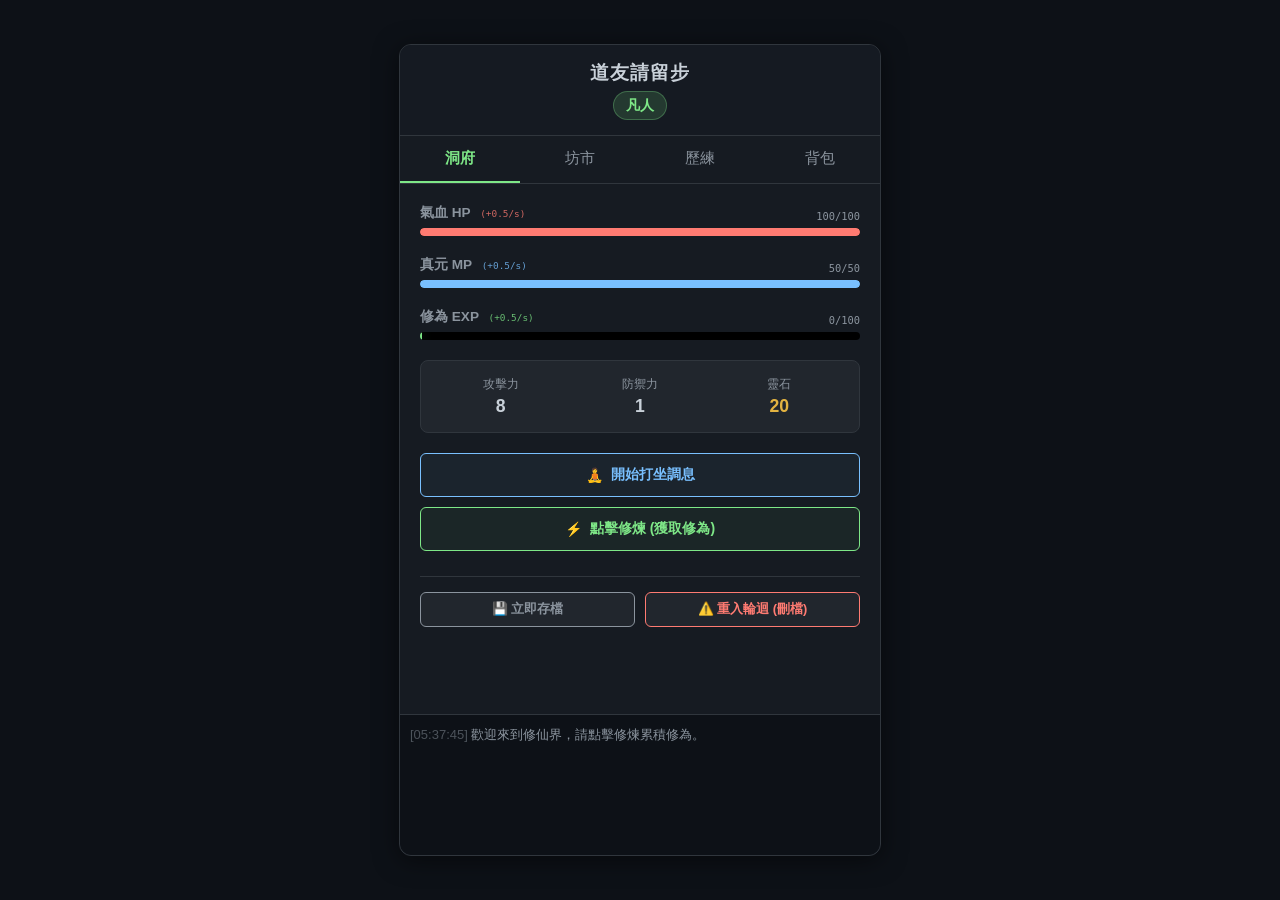
==== commit 8a1012a3: "[ 修正 ]  刪檔處理" ====
--- a/index.html
+++ b/index.html
@@ -3,7 +3,7 @@
 <head>
     <meta charset="UTF-8">
     <meta name="viewport" content="width=device-width, initial-scale=1.0">
-    <title>道友請留步 v1.1 - 存檔修復版</title>
+    <title>道友請留步 v1.2 - 輪迴修復版</title>
     <style>
         /* === 核心配色 (GitHub Dark 風格) === */
         :root {
@@ -36,6 +36,7 @@
             overflow: hidden; 
         }
 
+        /* 捲動條美化 */
         ::-webkit-scrollbar { width: 6px; height: 6px; }
         ::-webkit-scrollbar-track { background: transparent; }
         ::-webkit-scrollbar-thumb { background: #30363d; border-radius: 3px; }
@@ -310,7 +311,7 @@
     const defaultGame = { 
         qi: 0, maxQi: 100, hp: 100, maxHp: 100, mp: 50, maxMp: 50, realmIdx: 0, gold: 20, 
         items: {}, fighting: false, meditating: false,
-        lastSaveTime: Date.now() // 用於計算離線收益
+        lastSaveTime: Date.now() 
     };
     
     // 初始化變數
@@ -346,13 +347,13 @@
         renderShop();
         
         // 自動存檔：每 5 秒
-        setInterval(saveGame, 5000);
+        setInterval(() => saveGame(false), 5000);
         // 遊戲主迴圈：每 1 秒
         setInterval(gameTick, 1000);
         
-        // [新增] 關閉/刷新網頁時強制存檔
+        // [強制存檔] 關閉/刷新網頁時
         window.addEventListener('beforeunload', () => {
-            saveGame();
+            saveGame(false);
         });
     }
 
@@ -375,15 +376,14 @@
         if (raw) {
             try {
                 const saved = JSON.parse(raw);
-                // 合併存檔與預設值，確保舊存檔相容新欄位
                 game = { ...defaultGame, ...saved };
-                game.fighting = false; // 讀檔不進入戰鬥
+                game.fighting = false; 
                 
                 // 計算離線收益
                 const now = Date.now();
                 const diffSeconds = (now - (game.lastSaveTime || now)) / 1000;
                 
-                if (diffSeconds > 10) { // 離開超過10秒才計算
+                if (diffSeconds > 10) { 
                     const r = realms[game.realmIdx];
                     const hpGain = Math.min(r.regen * diffSeconds, game.maxHp);
                     const mpGain = Math.min(r.regen * diffSeconds, game.maxMp);
@@ -409,9 +409,17 @@
         updateUI();
     }
 
+    // === [修復] 重入輪迴邏輯 ===
     function resetGame() {
         if(confirm("確定要刪除存檔重來嗎？修為將盡失！")) {
-            localStorage.removeItem(SAVE_KEY);
+            // 1. 先把記憶體中的 game 重置為初始值
+            // 這樣就算觸發了 beforeunload 自動存檔，存進去的也是初始狀態
+            game = JSON.parse(JSON.stringify(defaultGame));
+            
+            // 2. 手動存一次這個初始狀態
+            saveGame();
+            
+            // 3. 刷新頁面
             location.reload();
         }
     }
@@ -433,6 +441,7 @@
         } else {
             game.hp = Math.min(game.hp + r.regen, game.maxHp);
             game.mp = Math.min(game.mp + r.regen, game.maxMp);
+            // 正常掛機獲得修為
             if (game.qi < game.maxQi) game.qi = Math.min(game.qi + r.regen, game.maxQi);
         }
         
@@ -532,7 +541,7 @@
         game.mp = Math.min(game.mp + r.regen * 2, game.maxMp);
         showFloatText(e.clientX, e.clientY, `修為 +${r.clickExp}`, '#7ee787');
         updateUI();
-        // 點擊不存檔，避免效能問題，依賴自動存檔
+        // 點擊不存檔，依賴自動存檔
     }
 
     function showFloatText(x, y, text, color) {
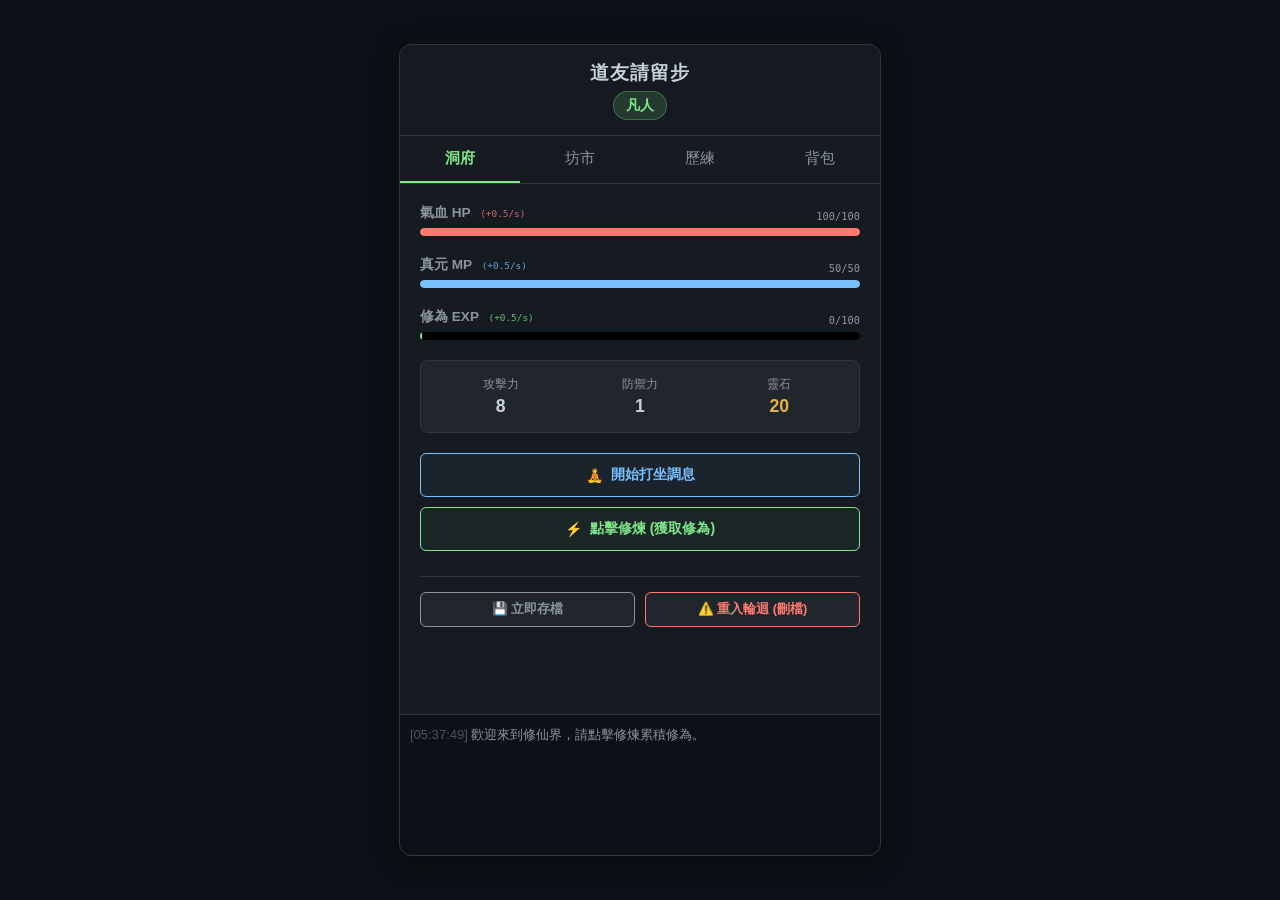
==== commit 07bcd4e5: "[ 修正 ] 將html內容拆開" ====
--- a/index.html
+++ b/index.html
@@ -3,160 +3,8 @@
 <head>
     <meta charset="UTF-8">
     <meta name="viewport" content="width=device-width, initial-scale=1.0">
-    <title>道友請留步 v1.2 - 輪迴修復版</title>
-    <style>
-        /* === 核心配色 (GitHub Dark 風格) === */
-        :root {
-            --bg-color: #0d1117;
-            --panel-bg: #161b22;
-            --border-color: #30363d;
-            --text-main: #c9d1d9;
-            --text-dim: #8b949e;
-            
-            /* 數值顏色 */
-            --color-hp: #ff7b72;
-            --color-mp: #79c0ff;
-            --color-qi: #7ee787;     /* 亮綠 */
-            --color-gold: #e3b341;
-            --color-rare: #d2a8ff;
-            
-            --btn-hover: #1f2428;
-        }
-
-        body {
-            font-family: 'Segoe UI', 'Microsoft JhengHei', sans-serif;
-            background-color: var(--bg-color);
-            color: var(--text-main);
-            display: flex;
-            justify-content: center;
-            align-items: center;
-            min-height: 100vh;
-            margin: 0;
-            user-select: none;
-            overflow: hidden; 
-        }
-
-        /* 捲動條美化 */
-        ::-webkit-scrollbar { width: 6px; height: 6px; }
-        ::-webkit-scrollbar-track { background: transparent; }
-        ::-webkit-scrollbar-thumb { background: #30363d; border-radius: 3px; }
-        ::-webkit-scrollbar-thumb:hover { background: #8b949e; }
-
-        .game-app {
-            width: 100%;
-            max-width: 480px;
-            height: 90vh;
-            background-color: var(--panel-bg);
-            border: 1px solid var(--border-color);
-            border-radius: 12px;
-            box-shadow: 0 4px 24px rgba(0,0,0,0.5);
-            position: relative;
-            display: flex;
-            flex-direction: column;
-            overflow: hidden;
-        }
-
-        header { padding: 15px; text-align: center; border-bottom: 1px solid var(--border-color); background: rgba(22, 27, 34, 0.95); }
-        .realm-badge { display: inline-block; padding: 4px 12px; background: rgba(126, 231, 135, 0.15); color: var(--color-qi); border-radius: 20px; font-size: 0.9em; font-weight: bold; margin-top: 5px; border: 1px solid rgba(126, 231, 135, 0.3); }
-
-        .nav-bar { display: grid; grid-template-columns: repeat(4, 1fr); border-bottom: 1px solid var(--border-color); }
-        .nav-item { padding: 12px; text-align: center; cursor: pointer; color: var(--text-dim); font-size: 0.95em; transition: 0.2s; border-bottom: 2px solid transparent; }
-        .nav-item:hover { background-color: var(--btn-hover); }
-        .nav-item.active { color: var(--text-main); border-bottom-color: var(--color-qi); font-weight: bold; color: var(--color-qi); }
-
-        .content-area { flex: 1; overflow-y: auto; padding: 20px; position: relative; }
-        .panel { display: none; animation: fadeIn 0.3s ease; }
-        .panel.active { display: block; }
-        @keyframes fadeIn { from { opacity: 0; transform: translateY(5px); } to { opacity: 1; transform: translateY(0); } }
-
-        .status-group { margin-bottom: 20px; }
-        .status-row { display: flex; justify-content: space-between; align-items: flex-end; margin-bottom: 6px; }
-        .status-label { font-size: 0.85em; font-weight: 600; color: var(--text-dim); }
-        .rate-tag { font-size: 0.85em; font-weight: normal; margin-left: 6px; opacity: 0.8; font-family: monospace; }
-        .c-hp { color: var(--color-hp); }
-        .c-mp { color: var(--color-mp); }
-        .c-qi { color: var(--color-qi); }
-
-        .status-val { font-size: 0.8em; color: var(--text-dim); font-family: monospace; }
-        .progress-track { height: 8px; background: #000; border-radius: 4px; overflow: hidden; }
-        .progress-bar { height: 100%; width: 0%; transition: width 0.2s linear; border-radius: 4px;}
-        .bg-hp { background-color: var(--color-hp); box-shadow: 0 0 10px rgba(255, 123, 114, 0.3); }
-        .bg-mp { background-color: var(--color-mp); box-shadow: 0 0 10px rgba(121, 192, 255, 0.3); }
-        .bg-qi { background-color: var(--color-qi); box-shadow: 0 0 10px rgba(126, 231, 135, 0.3); }
-
-        .stat-card { background: #21262d; border: 1px solid var(--border-color); border-radius: 8px; padding: 15px; display: grid; grid-template-columns: repeat(3, 1fr); gap: 10px; text-align: center; margin-bottom: 20px; }
-        .stat-item span { display: block; font-size: 0.75em; color: var(--text-dim); margin-bottom: 3px; }
-        .stat-item strong { display: block; font-size: 1.1em; color: var(--text-main); }
-
-        .btn { width: 100%; padding: 12px; border: 1px solid var(--border-color); border-radius: 6px; background: #21262d; color: var(--text-main); font-size: 14px; font-weight: 600; cursor: pointer; transition: all 0.1s; display: flex; justify-content: center; align-items: center; gap: 8px; }
-        .btn:hover { background: #30363d; transform: translateY(-1px); }
-        .btn:active { transform: translateY(0); background: #161b22;}
-        .btn:disabled { opacity: 0.5; cursor: not-allowed; transform: none; }
-        
-        .btn-primary { background: #238636; border-color: rgba(240,246,252,0.1); color: #fff; }
-        .btn-primary:hover { background: #2ea043; }
-        
-        .btn-break { background: #238636; color: white; border: none; box-shadow: 0 4px 12px rgba(46, 160, 67, 0.4); animation: pulse-green 2s infinite; }
-        @keyframes pulse-green { 0% { box-shadow: 0 0 0 0 rgba(46, 160, 67, 0.4); } 70% { box-shadow: 0 0 0 6px rgba(46, 160, 67, 0); } 100% { box-shadow: 0 0 0 0 rgba(46, 160, 67, 0); } }
-        
-        .btn-danger { background: rgba(218, 54, 51, 0.1); color: var(--color-hp); border-color: rgba(248, 81, 73, 0.4); }
-        .btn-cultivate { border-color: var(--color-qi); color: var(--color-qi); background: rgba(126, 231, 135, 0.05); }
-        .btn-cultivate:hover { background: rgba(126, 231, 135, 0.15); }
-        .btn-meditate { border-color: var(--color-mp); color: var(--color-mp); background: rgba(121, 192, 255, 0.05); }
-        .btn-meditate.active { background: rgba(255, 123, 114, 0.15); color: var(--color-hp); border-color: var(--color-hp); animation: pulse-red 2s infinite; }
-        @keyframes pulse-red { 0% { box-shadow: 0 0 0 0 rgba(255, 123, 114, 0.4); } 70% { box-shadow: 0 0 0 6px rgba(255, 123, 114, 0); } 100% { box-shadow: 0 0 0 0 rgba(255, 123, 114, 0); } }
-
-        .shop-grid { display: grid; grid-template-columns: 1fr 1fr; gap: 12px; }
-        .shop-card { background: #21262d; border: 1px solid var(--border-color); border-radius: 8px; padding: 12px; display: flex; flex-direction: column; justify-content: space-between; }
-        .shop-icon { font-size: 2em; margin-bottom: 5px; text-align: center; }
-        .shop-name { font-weight: bold; font-size: 0.9em; text-align: center; margin-bottom: 5px; color: var(--color-rare); }
-        .shop-desc { font-size: 0.75em; color: var(--text-dim); text-align: center; margin-bottom: 10px; height: 2.4em; overflow: hidden; }
-        .shop-price { text-align: center; color: var(--color-gold); font-size: 0.9em; margin-bottom: 5px; }
-        .bag-item { display: flex; align-items: center; justify-content: space-between; padding: 10px; border-bottom: 1px solid var(--border-color); }
-
-        .log-container { 
-            height: 120px; background: #0d1117; border-top: 1px solid var(--border-color); padding: 10px; overflow-y: auto; font-size: 13px; line-height: 1.6;
-            border-bottom-left-radius: 12px; border-bottom-right-radius: 12px;
-        }
-        .log-line { margin-bottom: 4px; color: var(--text-dim); }
-        .log-highlight { color: var(--color-gold); } .log-exp { color: var(--color-qi); } .log-danger { color: var(--color-hp); } .log-info { color: var(--color-mp); }
-
-        .modal-overlay { position: absolute; top: 0; left: 0; width: 100%; height: 100%; background: rgba(13, 17, 23, 0.95); backdrop-filter: blur(5px); z-index: 99; display: none; justify-content: center; align-items: center; }
-        .modal-content { background: #161b22; border: 1px solid var(--border-color); border-radius: 12px; padding: 24px; width: 85%; max-width: 320px; box-shadow: 0 10px 40px rgba(0,0,0,0.8); text-align: center; animation: popIn 0.3s cubic-bezier(0.175, 0.885, 0.32, 1.275); }
-        @keyframes popIn { from { transform: scale(0.8); opacity: 0; } to { transform: scale(1); opacity: 1; } }
-        
-        /* SVG 圓形進度條 */
-        .circle-wrap { position: relative; width: 100px; height: 100px; margin: 20px auto; }
-        .circular-chart { display: block; margin: 0 auto; max-width: 100%; max-height: 100%; }
-        .circle-bg { fill: none; stroke: #30363d; stroke-width: 2.5; }
-        .circle {
-            fill: none; stroke: var(--color-qi); stroke-width: 2.5; stroke-linecap: round;
-            animation: progress 1s ease-out forwards; transition: stroke-dasharray 0.3s, stroke 0.3s;
-        }
-        .percentage-text {
-            position: absolute; top: 50%; left: 50%; transform: translate(-50%, -50%);
-            font-size: 1.5em; font-weight: bold; color: var(--color-qi);
-            font-family: 'Segoe UI', 'Microsoft JhengHei', sans-serif;
-            text-shadow: 0 0 10px rgba(126, 231, 135, 0.3);
-        }
-
-        .custom-select {
-            width: 100%; padding: 10px 12px; background-color: #0d1117; border: 1px solid var(--border-color); color: white; border-radius: 4px; margin-top: 5px; font-size: 0.9em; cursor: pointer;
-            appearance: none; -webkit-appearance: none; -moz-appearance: none;
-            background-image: url("data:image/svg+xml;charset=UTF-8,%3csvg xmlns='http://www.w3.org/2000/svg' viewBox='0 0 24 24' fill='none' stroke='%238b949e' stroke-width='2' stroke-linecap='round' stroke-linejoin='round'%3e%3cpolyline points='6 9 12 15 18 9'%3e%3c/polyline%3e%3c/svg%3e");
-            background-repeat: no-repeat; background-position: right 12px center; background-size: 16px; padding-right: 40px;
-        }
-        .custom-select:hover { border-color: var(--text-dim); }
-        .custom-select:focus { outline: none; border-color: var(--color-qi); }
-
-        .combat-avatar { font-size: 4em; margin-bottom: 10px; animation: bounce 2s infinite; }
-        @keyframes bounce { 0%, 100% { transform: translateY(0); } 50% { transform: translateY(-10px); } }
-        .float-text { position: absolute; font-weight: bold; pointer-events: none; animation: floatUp 0.8s forwards; z-index: 1000; text-shadow: 1px 1px 2px black; }
-        @keyframes floatUp { 0% { opacity: 1; transform: translateY(0) scale(1); } 100% { opacity: 0; transform: translateY(-30px) scale(1.2); } }
-        
-        /* 存檔通知 */
-        #save-notice { position: absolute; top: 15px; right: 20px; font-size: 0.8em; color: var(--color-qi); opacity: 0; transition: opacity 0.5s; font-weight: bold;}
-    </style>
+    <title>道友請留步 v1.3 - 永恆仙途</title>
+    <link rel="stylesheet" href="style.css">
 </head>
 <body>
 
@@ -213,13 +61,14 @@
             <button class="btn btn-meditate" id="btn-meditate" onclick="toggleMeditate()">
                 <span>🧘</span> 開始打坐調息
             </button>
-            
             <button class="btn btn-cultivate" id="btn-cultivate" onclick="clickCultivate(event)">
                 <span>⚡</span> 點擊修煉 (獲取修為)
             </button>
-            
             <button class="btn btn-break" id="btn-breakthrough" style="display:none;" onclick="openBreakModal()">
                 <span>🔥</span> 境界突破
+            </button>
+            <button class="btn" id="btn-max-level" style="display:none; cursor:default; opacity:0.7; border-color:var(--color-gold); color:var(--color-gold);">
+                <span>👑</span> 已臻化境 (版本上限)
             </button>
         </div>
 
@@ -306,436 +155,7 @@
     </div>
 </div>
 
-<script>
-    // === Game Data (預設值) ===
-    const defaultGame = { 
-        qi: 0, maxQi: 100, hp: 100, maxHp: 100, mp: 50, maxMp: 50, realmIdx: 0, gold: 20, 
-        items: {}, fighting: false, meditating: false,
-        lastSaveTime: Date.now() 
-    };
-    
-    // 初始化變數
-    let game = null;
-    const SAVE_KEY = "daoist_save_v1";
-
-    const realms = [
-        { name: "凡人", maxQi: 100, hp: 100, mp: 50, atk: 8, def: 1, regen: 0.5, rate: 1.0, clickExp: 2 },
-        { name: "練氣一層", maxQi: 200, hp: 150, mp: 80, atk: 15, def: 3, regen: 1.0, rate: 0.9, clickExp: 4 },
-        { name: "練氣二層", maxQi: 400, hp: 250, mp: 120, atk: 25, def: 6, regen: 1.5, rate: 0.8, clickExp: 6 },
-        { name: "練氣三層", maxQi: 800, hp: 400, mp: 180, atk: 40, def: 10, regen: 2.0, rate: 0.7, clickExp: 8 },
-        { name: "築基期", maxQi: 2000, hp: 1200, mp: 600, atk: 120, def: 40, regen: 5.0, rate: 0.5, clickExp: 20 }
-    ];
-
-    const shopDB = [
-        { id: 'hp_pill', name: '回春丹', price: 10, icon: '💊', desc: '回復 50 氣血', type: 'use', val: 50 },
-        { id: 'mp_pill', name: '聚氣散', price: 15, icon: '🧪', desc: '回復 40 真元', type: 'use', val: 40 },
-        { id: 'break_1', name: '破境丹', price: 50, icon: '🔮', desc: '突破機率 +20%', type: 'break', val: 0.2 },
-        { id: 'break_2', name: '護脈丹', price: 100, icon: '⚜️', desc: '突破機率 +35%', type: 'break', val: 0.35 }
-    ];
-
-    const mobs = [
-        { name: "狂暴野豬", icon:"🐗", hp:60, max:60, atk:12, def:2, exp:15, gold:3 },
-        { name: "劇毒青蛇", icon:"🐍", hp:80, max:80, atk:18, def:4, exp:25, gold:5 },
-        { name: "食人花", icon:"🌺", hp:150, max:150, atk:25, def:5, exp:50, gold:8 }
-    ];
-
-    let curMob = null;
-
-    // === 初始化 ===
-    function init() {
-        loadGame(); // 嘗試讀取
-        renderShop();
-        
-        // 自動存檔：每 5 秒
-        setInterval(() => saveGame(false), 5000);
-        // 遊戲主迴圈：每 1 秒
-        setInterval(gameTick, 1000);
-        
-        // [強制存檔] 關閉/刷新網頁時
-        window.addEventListener('beforeunload', () => {
-            saveGame(false);
-        });
-    }
-
-    // === 存檔系統 ===
-    function saveGame(showNotice = false) {
-        if(!game) return;
-        game.lastSaveTime = Date.now();
-        localStorage.setItem(SAVE_KEY, JSON.stringify(game));
-        
-        if(showNotice) {
-            const notice = document.getElementById('save-notice');
-            notice.style.opacity = 1;
-            setTimeout(() => notice.style.opacity = 0, 1500);
-            log("存檔成功。", 'info');
-        }
-    }
-
-    function loadGame() {
-        const raw = localStorage.getItem(SAVE_KEY);
-        if (raw) {
-            try {
-                const saved = JSON.parse(raw);
-                game = { ...defaultGame, ...saved };
-                game.fighting = false; 
-                
-                // 計算離線收益
-                const now = Date.now();
-                const diffSeconds = (now - (game.lastSaveTime || now)) / 1000;
-                
-                if (diffSeconds > 10) { 
-                    const r = realms[game.realmIdx];
-                    const hpGain = Math.min(r.regen * diffSeconds, game.maxHp);
-                    const mpGain = Math.min(r.regen * diffSeconds, game.maxMp);
-                    const qiGain = Math.min(r.regen * diffSeconds, game.maxQi);
-                    
-                    game.hp = Math.min(game.hp + hpGain, game.maxHp);
-                    game.mp = Math.min(game.mp + mpGain, game.maxMp);
-                    if(game.qi < game.maxQi) game.qi = Math.min(game.qi + qiGain, game.maxQi);
-                    
-                    log(`📂 讀取存檔成功！離線 ${Math.floor(diffSeconds)} 秒，恢復了狀態。`, 'highlight');
-                } else {
-                    log("📂 讀取本地存檔成功。", 'highlight');
-                }
-            } catch(e) {
-                console.error("Save file corrupted", e);
-                game = JSON.parse(JSON.stringify(defaultGame));
-                log("存檔損毀，已重置。", 'danger');
-            }
-        } else {
-            game = JSON.parse(JSON.stringify(defaultGame));
-            log("歡迎來到修仙界，請點擊修煉累積修為。", 'highlight');
-        }
-        updateUI();
-    }
-
-    // === [修復] 重入輪迴邏輯 ===
-    function resetGame() {
-        if(confirm("確定要刪除存檔重來嗎？修為將盡失！")) {
-            // 1. 先把記憶體中的 game 重置為初始值
-            // 這樣就算觸發了 beforeunload 自動存檔，存進去的也是初始狀態
-            game = JSON.parse(JSON.stringify(defaultGame));
-            
-            // 2. 手動存一次這個初始狀態
-            saveGame();
-            
-            // 3. 刷新頁面
-            location.reload();
-        }
-    }
-
-    // === 核心循環 ===
-    function gameTick() {
-        if (!game || game.fighting) return;
-
-        const r = realms[game.realmIdx];
-
-        if (game.meditating) {
-            game.hp = Math.min(game.hp + r.regen * 5, game.maxHp);
-            game.mp = Math.min(game.mp + r.regen * 5, game.maxMp);
-            
-            if (game.hp >= game.maxHp && game.mp >= game.maxMp) {
-                toggleMeditate(); 
-                log("氣血真元已盈滿，結束打坐，繼續修煉。", "info");
-            }
-        } else {
-            game.hp = Math.min(game.hp + r.regen, game.maxHp);
-            game.mp = Math.min(game.mp + r.regen, game.maxMp);
-            // 正常掛機獲得修為
-            if (game.qi < game.maxQi) game.qi = Math.min(game.qi + r.regen, game.maxQi);
-        }
-        
-        updateUI();
-    }
-
-    function toggleMeditate() {
-        game.meditating = !game.meditating;
-        updateUI();
-    }
-
-    function updateUI() {
-        if(!game) return;
-        const r = realms[game.realmIdx];
-        
-        document.getElementById('realm-badge').innerText = r.name;
-        
-        if(document.getElementById('rate-hp')) {
-            const currentRate = game.meditating ? (r.regen * 5) : r.regen;
-            const qiRate = game.meditating ? 0 : r.regen;
-
-            document.getElementById('rate-hp').innerText = `(+${currentRate}/s)`;
-            document.getElementById('rate-mp').innerText = `(+${currentRate}/s)`;
-            document.getElementById('rate-qi').innerText = `(+${qiRate}/s)`;
-        }
-
-        setBar('hp', game.hp, game.maxHp);
-        setBar('mp', game.mp, game.maxMp);
-        setBar('qi', game.qi, game.maxQi);
-
-        document.getElementById('atk-disp').innerText = r.atk;
-        document.getElementById('def-disp').innerText = r.def;
-        document.getElementById('gold-disp').innerText = game.gold;
-        document.getElementById('shop-gold').innerText = game.gold;
-
-        const btnMed = document.getElementById('btn-meditate');
-        const btnCultivate = document.getElementById('btn-cultivate');
-        const statusText = document.getElementById('meditate-status');
-
-        if (game.meditating) {
-            btnMed.innerHTML = "<span>🛑</span> 停止打坐";
-            btnMed.classList.add('active');
-            statusText.style.display = 'block';
-            btnCultivate.disabled = true; 
-            btnCultivate.innerHTML = "<span>🧘</span> 專心調息中...";
-            btnCultivate.style.opacity = "0.5";
-        } else {
-            btnMed.innerHTML = "<span>🧘</span> 開始打坐調息";
-            btnMed.classList.remove('active');
-            statusText.style.display = 'none';
-            btnCultivate.disabled = false;
-            btnCultivate.innerHTML = "<span>⚡</span> 點擊修煉 (獲取修為)";
-            btnCultivate.style.opacity = "1";
-        }
-
-        const btnBreak = document.getElementById('btn-breakthrough');
-        if (game.qi >= game.maxQi && !game.meditating) {
-            btnBreak.style.display = 'flex';
-            btnCultivate.style.display = 'none'; 
-            document.getElementById('qi-bar').style.background = '#e3b341';
-        } else {
-            btnBreak.style.display = 'none';
-            if (!game.meditating) btnCultivate.style.display = 'flex';
-            document.getElementById('qi-bar').style.background = 'var(--color-qi)';
-        }
-    }
-
-    function setBar(type, val, max) {
-        const pct = (val / max) * 100;
-        document.getElementById(`${type}-bar`).style.width = pct + "%";
-        document.getElementById(`${type}-val`).innerText = `${Math.floor(val)}/${max}`;
-    }
-
-    function log(msg, type='') {
-        const box = document.getElementById('game-log');
-        const line = document.createElement('div');
-        line.className = 'log-line ' + (type === 'warn' ? 'log-danger' : (type === 'gold' ? 'log-highlight' : (type === 'exp' ? 'log-exp' : (type === 'info' ? 'log-info' : ''))));
-        const time = new Date().toLocaleTimeString('en-US', {hour12:false, hour:"2-digit", minute:"2-digit", second:"2-digit"});
-        line.innerHTML = `<span style="opacity:0.5">[${time}]</span> ${msg}`;
-        box.prepend(line);
-    }
-
-    function switchTab(id) {
-        document.querySelectorAll('.panel').forEach(p => p.classList.remove('active'));
-        document.getElementById('tab-' + id).classList.add('active');
-        document.querySelectorAll('.nav-item').forEach(n => n.classList.remove('active'));
-        event.currentTarget.classList.add('active');
-        if(id === 'bag') renderBag();
-    }
-
-    function clickCultivate(e) {
-        if (game.meditating) return;
-
-        const r = realms[game.realmIdx];
-        game.qi = Math.min(game.qi + r.clickExp, game.maxQi);
-        game.hp = Math.min(game.hp + r.regen * 2, game.maxHp);
-        game.mp = Math.min(game.mp + r.regen * 2, game.maxMp);
-        showFloatText(e.clientX, e.clientY, `修為 +${r.clickExp}`, '#7ee787');
-        updateUI();
-        // 點擊不存檔，依賴自動存檔
-    }
-
-    function showFloatText(x, y, text, color) {
-        const el = document.createElement('div');
-        el.className = 'float-text';
-        el.innerText = text;
-        el.style.color = color;
-        el.style.left = x + 'px';
-        el.style.top = (y - 20) + 'px';
-        document.body.appendChild(el);
-        setTimeout(() => { el.remove(); }, 800);
-    }
-
-    // === Shop & Bag ===
-    function renderShop() {
-        const con = document.getElementById('shop-container');
-        con.innerHTML = shopDB.map(item => `
-            <div class="shop-card">
-                <div><div class="shop-icon">${item.icon}</div><div class="shop-name">${item.name}</div><div class="shop-desc">${item.desc}</div></div>
-                <div><div class="shop-price">$${item.price}</div><button class="btn btn-primary" style="padding:6px;" onclick="buy('${item.id}')">購買</button></div>
-            </div>`).join('');
-    }
-
-    function buy(id) {
-        const item = shopDB.find(i => i.id === id);
-        if (game.gold >= item.price) {
-            game.gold -= item.price;
-            game.items[id] = (game.items[id] || 0) + 1;
-            log(`購買了 ${item.name}`, 'gold');
-            updateUI();
-            saveGame(); 
-        } else log("靈石不足！", 'warn');
-    }
-
-    function renderBag() {
-        const list = document.getElementById('bag-list');
-        const items = Object.keys(game.items).filter(k => game.items[k] > 0);
-        if (items.length === 0) { list.innerHTML = `<div style="text-align:center; padding:20px; color:#555;">背包空空如也</div>`; return; }
-        list.innerHTML = items.map(k => {
-            const data = shopDB.find(i => i.id === k);
-            return `<div class="bag-item"><div style="display:flex; align-items:center; gap:10px;"><span style="font-size:1.5em">${data.icon}</span><div><div style="font-weight:bold; color:var(--text-main)">${data.name}</div><div style="font-size:0.8em; color:var(--text-dim)">持有: ${game.items[k]}</div></div></div>${data.type === 'use' ? `<button class="btn" style="width:auto; padding:6px 12px;" onclick="useItem('${k}')">使用</button>` : ''}</div>`;
-        }).join('');
-    }
-
-    function useItem(id) {
-        const item = shopDB.find(i => i.id === id);
-        if (game.items[id] > 0) {
-            game.items[id]--;
-            if (id === 'hp_pill') game.hp = Math.min(game.hp + 50, game.maxHp);
-            if (id === 'mp_pill') game.mp = Math.min(game.mp + 40, game.maxMp);
-            log(`使用了 ${item.name}`);
-            renderBag(); updateUI(); saveGame();
-        }
-    }
-
-    // === Actions ===
-    function explore() {
-        if(game.hp < 20) { log("氣血不足，請先打坐調息！", "warn"); return; }
-        log("進入迷霧森林探索...");
-        setTimeout(() => {
-            if(Math.random() < 0.6) { startCombat(); } else {
-                const g = Math.floor(Math.random() * 5) + 2;
-                game.gold += g;
-                log(`發現了一些靈石 (+$${g})`, 'gold');
-                updateUI();
-                saveGame();
-            }
-        }, 600);
-    }
-
-    function openBreakModal() {
-        document.getElementById('break-modal').style.display = 'flex';
-        const next = realms[game.realmIdx + 1];
-        if(!next) return;
-        document.getElementById('target-realm').innerText = next.name;
-        const sel = document.getElementById('break-item-select');
-        sel.innerHTML = '<option value="">不使用</option>';
-        Object.keys(game.items).forEach(k => {
-            const d = shopDB.find(i => i.id === k);
-            if(d.type === 'break' && game.items[k] > 0) sel.innerHTML += `<option value="${k}">${d.name} (+${d.val*100}%)</option>`;
-        });
-        updateRate();
-    }
-
-    function updateRate() {
-        const next = realms[game.realmIdx + 1]; 
-        let r = next.rate; 
-        const val = document.getElementById('break-item-select').value;
-        
-        if(val) { 
-            const item = shopDB.find(i => i.id === val); 
-            r += item.val; 
-            document.getElementById('pill-desc').innerText = item.desc; 
-        } else { 
-            document.getElementById('pill-desc').innerText = ""; 
-        }
-        
-        const finalRate = Math.min(r, 1);
-        document.getElementById('success-rate-text').innerText = Math.floor(finalRate * 100) + "%";
-        
-        const circlePath = document.getElementById('circle-path');
-        const dashVal = finalRate * 100;
-        circlePath.setAttribute('stroke-dasharray', `${dashVal}, 100`);
-        circlePath.style.stroke = finalRate >= 0.8 ? 'var(--color-qi)' : (finalRate >= 0.5 ? '#e3b341' : '#ff7b72');
-    }
-
-    function closeBreakModal() { document.getElementById('break-modal').style.display = 'none'; }
-
-    function doBreakthrough() {
-        const next = realms[game.realmIdx + 1];
-        let r = next.rate;
-        const sel = document.getElementById('break-item-select');
-        if(sel.value) { const item = shopDB.find(i => i.id === sel.value); r += item.val; game.items[sel.value]--; }
-
-        if(Math.random() < r) {
-            game.realmIdx++;
-            const nr = realms[game.realmIdx];
-            game.qi = 0; game.maxQi = nr.maxQi; game.hp = nr.hp; game.maxHp = nr.hp; game.mp = nr.mp; game.maxMp = nr.mp;
-            log(`突破成功！晉升為 [${nr.name}]`, 'gold');
-        } else {
-            game.hp = 1; game.qi = Math.floor(game.maxQi * 0.7);
-            log("突破失敗！遭受雷劫重傷。", 'warn');
-        }
-        closeBreakModal(); updateUI(); saveGame();
-    }
-
-    // === Combat ===
-    function startCombat() {
-        const m = mobs[Math.floor(Math.random() * mobs.length)];
-        curMob = { ...m };
-        game.fighting = true;
-        document.getElementById('combat-modal').style.display = 'flex';
-        document.getElementById('mob-name').innerText = curMob.name;
-        document.getElementById('mob-icon').innerText = curMob.icon;
-        document.getElementById('mob-hp-text').innerText = curMob.hp;
-        document.getElementById('mob-hp-bar').style.width = '100%';
-        document.getElementById('combat-msg').innerText = "遭遇敵人！";
-        updateCombatStats();
-    }
-
-    function updateCombatStats() {
-        document.getElementById('c-hp-bar').style.width = (game.hp / game.maxHp * 100) + "%";
-        document.getElementById('c-mp-bar').style.width = (game.mp / game.maxMp * 100) + "%";
-    }
-
-    function combatAction(act) {
-        if(!game.fighting) return;
-        const r = realms[game.realmIdx];
-        let dmg = 0; let msg = "";
-
-        if(act === 'attack') { dmg = Math.max(1, r.atk - curMob.def); msg = `普攻造成 ${dmg} 傷害`; } 
-        else if(act === 'skill1') { if(game.mp < 20) { msg = "真元不足"; } else { game.mp -= 20; dmg = Math.max(1, r.atk * 2.5 - curMob.def); msg = `掌心雷造成 ${dmg} 傷害`; } } 
-        else if(act === 'skill2') { if(game.mp < 30) { msg = "真元不足"; } else { game.mp -= 30; game.hp = Math.min(game.hp + r.atk * 3, game.maxHp); msg = "恢復了氣血"; updateCombatStats(); } }
-
-        document.getElementById('combat-msg').innerText = msg;
-        if(dmg > 0) {
-            curMob.hp -= dmg;
-            document.getElementById('mob-hp-bar').style.width = (curMob.hp / curMob.max * 100) + "%";
-            document.getElementById('mob-hp-text').innerText = curMob.hp;
-        }
-
-        if(curMob.hp <= 0) {
-            game.gold += curMob.gold;
-            game.qi = Math.min(game.qi + curMob.exp, game.maxQi);
-            log(`戰勝 ${curMob.name}，獲得 $${curMob.gold}，修為 +${curMob.exp}`, 'exp');
-            endCombat();
-        } else {
-            setTimeout(() => {
-                if(!game.fighting) return;
-                const edmg = Math.max(1, curMob.atk - r.def);
-                game.hp -= edmg;
-                updateCombatStats();
-                
-                if(game.hp <= 0) { 
-                    game.hp = 1; 
-                    log("不敵對手，重傷倒地！自動進入打坐調息狀態...", "warn"); 
-                    endCombat();
-                    if(!game.meditating) toggleMeditate(); 
-                }
-            }, 300);
-        }
-        updateCombatStats();
-    }
-
-    function flee() { log("逃跑成功"); endCombat(); }
-    function endCombat() { 
-        game.fighting = false; 
-        document.getElementById('combat-modal').style.display = 'none'; 
-        updateUI();
-        saveGame(); // 戰鬥結束存檔
-    }
-
-    init();
-</script>
+<script src="game.js"></script>
 
 </body>
 </html>
--- a/style.css
+++ b/style.css
@@ -0,0 +1,151 @@
+/* === 核心配色 (GitHub Dark 風格) === */
+:root {
+    --bg-color: #0d1117;
+    --panel-bg: #161b22;
+    --border-color: #30363d;
+    --text-main: #c9d1d9;
+    --text-dim: #8b949e;
+    
+    /* 數值顏色 */
+    --color-hp: #ff7b72;
+    --color-mp: #79c0ff;
+    --color-qi: #7ee787;     /* 亮綠 */
+    --color-gold: #e3b341;
+    --color-rare: #d2a8ff;
+    
+    --btn-hover: #1f2428;
+}
+
+body {
+    font-family: 'Segoe UI', 'Microsoft JhengHei', sans-serif;
+    background-color: var(--bg-color);
+    color: var(--text-main);
+    display: flex;
+    justify-content: center;
+    align-items: center;
+    min-height: 100vh;
+    margin: 0;
+    user-select: none;
+    overflow: hidden; 
+}
+
+/* 捲動條美化 */
+::-webkit-scrollbar { width: 6px; height: 6px; }
+::-webkit-scrollbar-track { background: transparent; }
+::-webkit-scrollbar-thumb { background: #30363d; border-radius: 3px; }
+::-webkit-scrollbar-thumb:hover { background: #8b949e; }
+
+.game-app {
+    width: 100%;
+    max-width: 480px;
+    height: 90vh;
+    background-color: var(--panel-bg);
+    border: 1px solid var(--border-color);
+    border-radius: 12px;
+    box-shadow: 0 4px 24px rgba(0,0,0,0.5);
+    position: relative;
+    display: flex;
+    flex-direction: column;
+    overflow: hidden;
+}
+
+header { padding: 15px; text-align: center; border-bottom: 1px solid var(--border-color); background: rgba(22, 27, 34, 0.95); }
+.realm-badge { display: inline-block; padding: 4px 12px; background: rgba(126, 231, 135, 0.15); color: var(--color-qi); border-radius: 20px; font-size: 0.9em; font-weight: bold; margin-top: 5px; border: 1px solid rgba(126, 231, 135, 0.3); }
+
+.nav-bar { display: grid; grid-template-columns: repeat(4, 1fr); border-bottom: 1px solid var(--border-color); }
+.nav-item { padding: 12px; text-align: center; cursor: pointer; color: var(--text-dim); font-size: 0.95em; transition: 0.2s; border-bottom: 2px solid transparent; }
+.nav-item:hover { background-color: var(--btn-hover); }
+.nav-item.active { color: var(--text-main); border-bottom-color: var(--color-qi); font-weight: bold; color: var(--color-qi); }
+
+.content-area { flex: 1; overflow-y: auto; padding: 20px; position: relative; }
+.panel { display: none; animation: fadeIn 0.3s ease; }
+.panel.active { display: block; }
+@keyframes fadeIn { from { opacity: 0; transform: translateY(5px); } to { opacity: 1; transform: translateY(0); } }
+
+.status-group { margin-bottom: 20px; }
+.status-row { display: flex; justify-content: space-between; align-items: flex-end; margin-bottom: 6px; }
+.status-label { font-size: 0.85em; font-weight: 600; color: var(--text-dim); }
+.rate-tag { font-size: 0.85em; font-weight: normal; margin-left: 6px; opacity: 0.8; font-family: monospace; }
+.c-hp { color: var(--color-hp); }
+.c-mp { color: var(--color-mp); }
+.c-qi { color: var(--color-qi); }
+
+.status-val { font-size: 0.8em; color: var(--text-dim); font-family: monospace; }
+.progress-track { height: 8px; background: #000; border-radius: 4px; overflow: hidden; }
+.progress-bar { height: 100%; width: 0%; transition: width 0.2s linear; border-radius: 4px;}
+.bg-hp { background-color: var(--color-hp); box-shadow: 0 0 10px rgba(255, 123, 114, 0.3); }
+.bg-mp { background-color: var(--color-mp); box-shadow: 0 0 10px rgba(121, 192, 255, 0.3); }
+.bg-qi { background-color: var(--color-qi); box-shadow: 0 0 10px rgba(126, 231, 135, 0.3); }
+
+.stat-card { background: #21262d; border: 1px solid var(--border-color); border-radius: 8px; padding: 15px; display: grid; grid-template-columns: repeat(3, 1fr); gap: 10px; text-align: center; margin-bottom: 20px; }
+.stat-item span { display: block; font-size: 0.75em; color: var(--text-dim); margin-bottom: 3px; }
+.stat-item strong { display: block; font-size: 1.1em; color: var(--text-main); }
+
+.btn { width: 100%; padding: 12px; border: 1px solid var(--border-color); border-radius: 6px; background: #21262d; color: var(--text-main); font-size: 14px; font-weight: 600; cursor: pointer; transition: all 0.1s; display: flex; justify-content: center; align-items: center; gap: 8px; }
+.btn:hover { background: #30363d; transform: translateY(-1px); }
+.btn:active { transform: translateY(0); background: #161b22;}
+.btn:disabled { opacity: 0.5; cursor: not-allowed; transform: none; }
+
+.btn-primary { background: #238636; border-color: rgba(240,246,252,0.1); color: #fff; }
+.btn-primary:hover { background: #2ea043; }
+
+.btn-break { background: #238636; color: white; border: none; box-shadow: 0 4px 12px rgba(46, 160, 67, 0.4); animation: pulse-green 2s infinite; }
+@keyframes pulse-green { 0% { box-shadow: 0 0 0 0 rgba(46, 160, 67, 0.4); } 70% { box-shadow: 0 0 0 6px rgba(46, 160, 67, 0); } 100% { box-shadow: 0 0 0 0 rgba(46, 160, 67, 0); } }
+
+.btn-danger { background: rgba(218, 54, 51, 0.1); color: var(--color-hp); border-color: rgba(248, 81, 73, 0.4); }
+.btn-cultivate { border-color: var(--color-qi); color: var(--color-qi); background: rgba(126, 231, 135, 0.05); }
+.btn-cultivate:hover { background: rgba(126, 231, 135, 0.15); }
+.btn-meditate { border-color: var(--color-mp); color: var(--color-mp); background: rgba(121, 192, 255, 0.05); }
+.btn-meditate.active { background: rgba(255, 123, 114, 0.15); color: var(--color-hp); border-color: var(--color-hp); animation: pulse-red 2s infinite; }
+@keyframes pulse-red { 0% { box-shadow: 0 0 0 0 rgba(255, 123, 114, 0.4); } 70% { box-shadow: 0 0 0 6px rgba(255, 123, 114, 0); } 100% { box-shadow: 0 0 0 0 rgba(255, 123, 114, 0); } }
+
+.shop-grid { display: grid; grid-template-columns: 1fr 1fr; gap: 12px; }
+.shop-card { background: #21262d; border: 1px solid var(--border-color); border-radius: 8px; padding: 12px; display: flex; flex-direction: column; justify-content: space-between; }
+.shop-icon { font-size: 2em; margin-bottom: 5px; text-align: center; }
+.shop-name { font-weight: bold; font-size: 0.9em; text-align: center; margin-bottom: 5px; color: var(--color-rare); }
+.shop-desc { font-size: 0.75em; color: var(--text-dim); text-align: center; margin-bottom: 10px; height: 2.4em; overflow: hidden; }
+.shop-price { text-align: center; color: var(--color-gold); font-size: 0.9em; margin-bottom: 5px; }
+.bag-item { display: flex; align-items: center; justify-content: space-between; padding: 10px; border-bottom: 1px solid var(--border-color); }
+
+.log-container { 
+    height: 120px; background: #0d1117; border-top: 1px solid var(--border-color); padding: 10px; overflow-y: auto; font-size: 13px; line-height: 1.6;
+    border-bottom-left-radius: 12px; border-bottom-right-radius: 12px;
+}
+.log-line { margin-bottom: 4px; color: var(--text-dim); }
+.log-highlight { color: var(--color-gold); } .log-exp { color: var(--color-qi); } .log-danger { color: var(--color-hp); } .log-info { color: var(--color-mp); }
+
+.modal-overlay { position: absolute; top: 0; left: 0; width: 100%; height: 100%; background: rgba(13, 17, 23, 0.95); backdrop-filter: blur(5px); z-index: 99; display: none; justify-content: center; align-items: center; }
+.modal-content { background: #161b22; border: 1px solid var(--border-color); border-radius: 12px; padding: 24px; width: 85%; max-width: 320px; box-shadow: 0 10px 40px rgba(0,0,0,0.8); text-align: center; animation: popIn 0.3s cubic-bezier(0.175, 0.885, 0.32, 1.275); }
+@keyframes popIn { from { transform: scale(0.8); opacity: 0; } to { transform: scale(1); opacity: 1; } }
+
+/* SVG 圓形進度條 */
+.circle-wrap { position: relative; width: 100px; height: 100px; margin: 20px auto; }
+.circular-chart { display: block; margin: 0 auto; max-width: 100%; max-height: 100%; }
+.circle-bg { fill: none; stroke: #30363d; stroke-width: 2.5; }
+.circle {
+    fill: none; stroke: var(--color-qi); stroke-width: 2.5; stroke-linecap: round;
+    animation: progress 1s ease-out forwards; transition: stroke-dasharray 0.3s, stroke 0.3s;
+}
+.percentage-text {
+    position: absolute; top: 50%; left: 50%; transform: translate(-50%, -50%);
+    font-size: 1.5em; font-weight: bold; color: var(--color-qi);
+    font-family: 'Segoe UI', 'Microsoft JhengHei', sans-serif;
+    text-shadow: 0 0 10px rgba(126, 231, 135, 0.3);
+}
+
+.custom-select {
+    width: 100%; padding: 10px 12px; background-color: #0d1117; border: 1px solid var(--border-color); color: white; border-radius: 4px; margin-top: 5px; font-size: 0.9em; cursor: pointer;
+    appearance: none; -webkit-appearance: none; -moz-appearance: none;
+    background-image: url("data:image/svg+xml;charset=UTF-8,%3csvg xmlns='http://www.w3.org/2000/svg' viewBox='0 0 24 24' fill='none' stroke='%238b949e' stroke-width='2' stroke-linecap='round' stroke-linejoin='round'%3e%3cpolyline points='6 9 12 15 18 9'%3e%3c/polyline%3e%3c/svg%3e");
+    background-repeat: no-repeat; background-position: right 12px center; background-size: 16px; padding-right: 40px;
+}
+.custom-select:hover { border-color: var(--text-dim); }
+.custom-select:focus { outline: none; border-color: var(--color-qi); }
+
+.combat-avatar { font-size: 4em; margin-bottom: 10px; animation: bounce 2s infinite; }
+@keyframes bounce { 0%, 100% { transform: translateY(0); } 50% { transform: translateY(-10px); } }
+.float-text { position: absolute; font-weight: bold; pointer-events: none; animation: floatUp 0.8s forwards; z-index: 1000; text-shadow: 1px 1px 2px black; }
+@keyframes floatUp { 0% { opacity: 1; transform: translateY(0) scale(1); } 100% { opacity: 0; transform: translateY(-30px) scale(1.2); } }
+
+/* 存檔通知 */
+#save-notice { position: absolute; top: 15px; right: 20px; font-size: 0.8em; color: var(--color-qi); opacity: 0; transition: opacity 0.5s; font-weight: bold;}
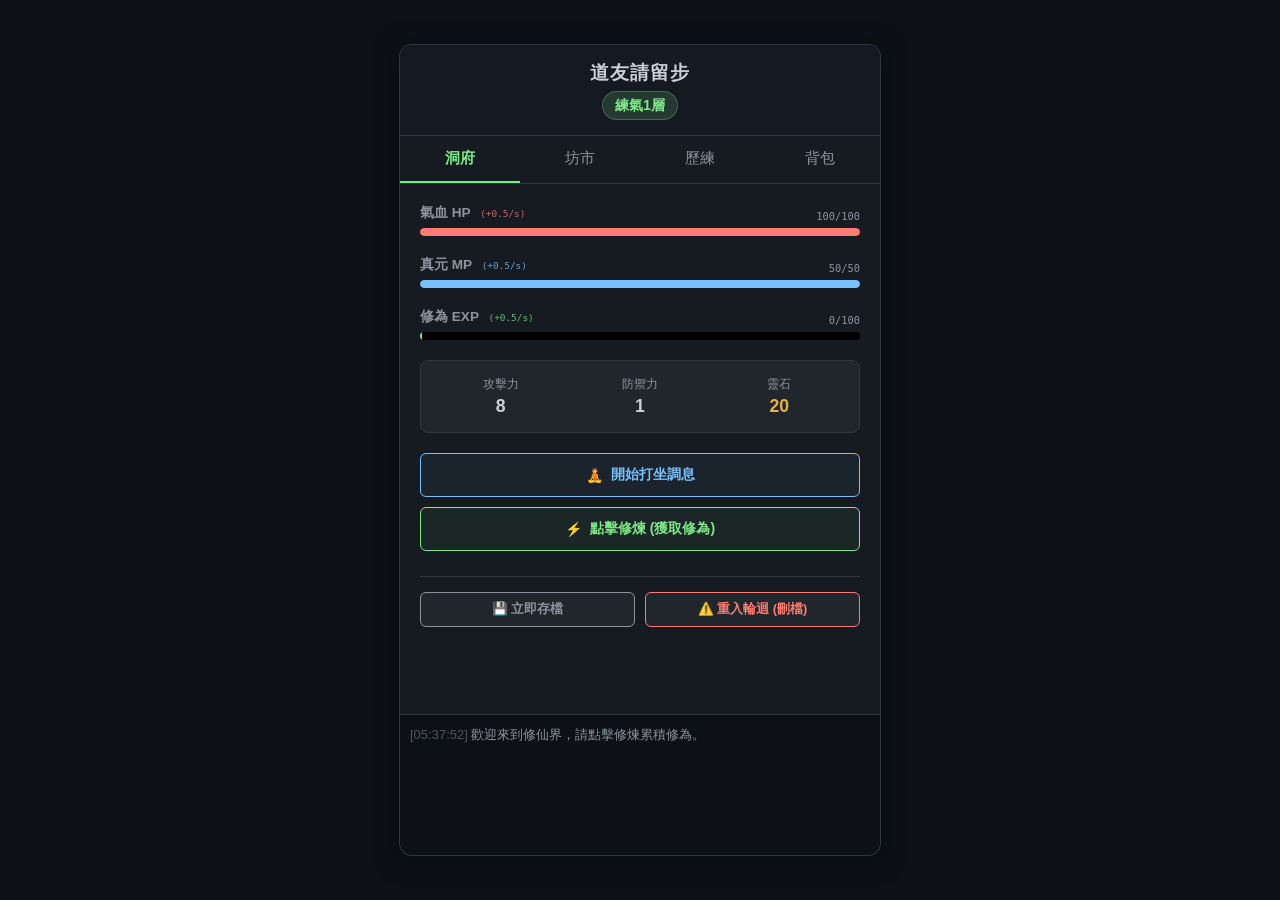
==== commit 73de9049: "[ 修正 ] 將修為細分 & 且新增更多地圖" ====
--- a/index.html
+++ b/index.html
@@ -3,7 +3,7 @@
 <head>
     <meta charset="UTF-8">
     <meta name="viewport" content="width=device-width, initial-scale=1.0">
-    <title>道友請留步 v1.3 - 永恆仙途</title>
+    <title>道友請留步 v1.5 - 大千世界</title>
     <link rel="stylesheet" href="style.css">
 </head>
 <body>
@@ -90,12 +90,8 @@
     </div>
 
     <div id="tab-adventure" class="content-area panel">
-        <div style="text-align:center; padding:30px 0; color:var(--text-dim);">
-            <div style="font-size:3em; margin-bottom:10px;">🌲</div>
-            <h3>迷霧森林</h3>
-            <p>妖獸出沒，請多加小心。</p>
-        </div>
-        <button class="btn btn-primary" onclick="explore()">開始探索</button>
+        <div id="map-list" style="display:grid; gap:12px;">
+            </div>
     </div>
 
     <div id="tab-bag" class="content-area panel">
@@ -108,7 +104,7 @@
 
     <div id="break-modal" class="modal-overlay">
         <div class="modal-content">
-            <h3 style="color:var(--color-qi);">⚡ 渡劫突破 ⚡</h3>
+            <h3 id="break-title" style="color:var(--color-qi);">⚡ 渡劫突破 ⚡</h3>
             <p style="font-size:0.9em; color:var(--text-dim);">目標境界：<span id="target-realm"></span></p>
             <div class="circle-wrap">
                 <svg viewBox="0 0 36 36" class="circular-chart">
@@ -117,7 +113,7 @@
                 </svg>
                 <div class="percentage-text" id="success-rate-text">80%</div>
             </div>
-            
+            <div id="bonus-info" style="font-size:0.8em; color:var(--color-gold); margin-bottom:10px; height:1.2em;"></div>
             <div style="margin-bottom:20px; text-align:left;">
                 <label style="font-size:0.8em; color:var(--text-dim);">輔助丹藥</label>
                 <select id="break-item-select" class="custom-select" onchange="updateRate()">
@@ -156,6 +152,5 @@
 </div>
 
 <script src="game.js"></script>
-
 </body>
 </html>
--- a/style.css
+++ b/style.css
@@ -20,13 +20,8 @@
     font-family: 'Segoe UI', 'Microsoft JhengHei', sans-serif;
     background-color: var(--bg-color);
     color: var(--text-main);
-    display: flex;
-    justify-content: center;
-    align-items: center;
-    min-height: 100vh;
-    margin: 0;
-    user-select: none;
-    overflow: hidden; 
+    display: flex; justify-content: center; align-items: center;
+    min-height: 100vh; margin: 0; user-select: none; overflow: hidden; 
 }
 
 /* 捲動條美化 */
@@ -36,17 +31,10 @@
 ::-webkit-scrollbar-thumb:hover { background: #8b949e; }
 
 .game-app {
-    width: 100%;
-    max-width: 480px;
-    height: 90vh;
-    background-color: var(--panel-bg);
-    border: 1px solid var(--border-color);
-    border-radius: 12px;
-    box-shadow: 0 4px 24px rgba(0,0,0,0.5);
-    position: relative;
-    display: flex;
-    flex-direction: column;
-    overflow: hidden;
+    width: 100%; max-width: 480px; height: 90vh;
+    background-color: var(--panel-bg); border: 1px solid var(--border-color);
+    border-radius: 12px; box-shadow: 0 4px 24px rgba(0,0,0,0.5);
+    position: relative; display: flex; flex-direction: column; overflow: hidden;
 }
 
 header { padding: 15px; text-align: center; border-bottom: 1px solid var(--border-color); background: rgba(22, 27, 34, 0.95); }
@@ -66,10 +54,7 @@
 .status-row { display: flex; justify-content: space-between; align-items: flex-end; margin-bottom: 6px; }
 .status-label { font-size: 0.85em; font-weight: 600; color: var(--text-dim); }
 .rate-tag { font-size: 0.85em; font-weight: normal; margin-left: 6px; opacity: 0.8; font-family: monospace; }
-.c-hp { color: var(--color-hp); }
-.c-mp { color: var(--color-mp); }
-.c-qi { color: var(--color-qi); }
-
+.c-hp { color: var(--color-hp); } .c-mp { color: var(--color-mp); } .c-qi { color: var(--color-qi); }
 .status-val { font-size: 0.8em; color: var(--text-dim); font-family: monospace; }
 .progress-track { height: 8px; background: #000; border-radius: 4px; overflow: hidden; }
 .progress-bar { height: 100%; width: 0%; transition: width 0.2s linear; border-radius: 4px;}
@@ -85,13 +70,10 @@
 .btn:hover { background: #30363d; transform: translateY(-1px); }
 .btn:active { transform: translateY(0); background: #161b22;}
 .btn:disabled { opacity: 0.5; cursor: not-allowed; transform: none; }
-
 .btn-primary { background: #238636; border-color: rgba(240,246,252,0.1); color: #fff; }
 .btn-primary:hover { background: #2ea043; }
-
 .btn-break { background: #238636; color: white; border: none; box-shadow: 0 4px 12px rgba(46, 160, 67, 0.4); animation: pulse-green 2s infinite; }
 @keyframes pulse-green { 0% { box-shadow: 0 0 0 0 rgba(46, 160, 67, 0.4); } 70% { box-shadow: 0 0 0 6px rgba(46, 160, 67, 0); } 100% { box-shadow: 0 0 0 0 rgba(46, 160, 67, 0); } }
-
 .btn-danger { background: rgba(218, 54, 51, 0.1); color: var(--color-hp); border-color: rgba(248, 81, 73, 0.4); }
 .btn-cultivate { border-color: var(--color-qi); color: var(--color-qi); background: rgba(126, 231, 135, 0.05); }
 .btn-cultivate:hover { background: rgba(126, 231, 135, 0.15); }
@@ -113,39 +95,42 @@
 }
 .log-line { margin-bottom: 4px; color: var(--text-dim); }
 .log-highlight { color: var(--color-gold); } .log-exp { color: var(--color-qi); } .log-danger { color: var(--color-hp); } .log-info { color: var(--color-mp); }
+.log-dim { color: #555; }
+
+/* 地圖卡片樣式 */
+.map-card {
+    background: #21262d;
+    border: 1px solid var(--border-color);
+    border-radius: 8px;
+    padding: 15px;
+    display: flex;
+    justify-content: space-between;
+    align-items: center;
+    transition: 0.2s;
+}
+.map-info h4 { margin: 0 0 5px 0; color: var(--text-main); }
+.map-info p { margin: 0; font-size: 0.8em; color: var(--text-dim); }
+.map-req { font-size: 0.75em; margin-top: 5px; color: var(--color-hp); }
+.map-req.ok { color: var(--color-qi); }
+
+/* 鎖住的地圖 */
+.map-card.locked { opacity: 0.5; border-color: #333; }
+.map-card.active { border-color: var(--color-qi); box-shadow: 0 0 10px rgba(126, 231, 135, 0.1); }
 
 .modal-overlay { position: absolute; top: 0; left: 0; width: 100%; height: 100%; background: rgba(13, 17, 23, 0.95); backdrop-filter: blur(5px); z-index: 99; display: none; justify-content: center; align-items: center; }
 .modal-content { background: #161b22; border: 1px solid var(--border-color); border-radius: 12px; padding: 24px; width: 85%; max-width: 320px; box-shadow: 0 10px 40px rgba(0,0,0,0.8); text-align: center; animation: popIn 0.3s cubic-bezier(0.175, 0.885, 0.32, 1.275); }
 @keyframes popIn { from { transform: scale(0.8); opacity: 0; } to { transform: scale(1); opacity: 1; } }
 
-/* SVG 圓形進度條 */
+/* SVG */
 .circle-wrap { position: relative; width: 100px; height: 100px; margin: 20px auto; }
 .circular-chart { display: block; margin: 0 auto; max-width: 100%; max-height: 100%; }
 .circle-bg { fill: none; stroke: #30363d; stroke-width: 2.5; }
-.circle {
-    fill: none; stroke: var(--color-qi); stroke-width: 2.5; stroke-linecap: round;
-    animation: progress 1s ease-out forwards; transition: stroke-dasharray 0.3s, stroke 0.3s;
-}
-.percentage-text {
-    position: absolute; top: 50%; left: 50%; transform: translate(-50%, -50%);
-    font-size: 1.5em; font-weight: bold; color: var(--color-qi);
-    font-family: 'Segoe UI', 'Microsoft JhengHei', sans-serif;
-    text-shadow: 0 0 10px rgba(126, 231, 135, 0.3);
-}
-
-.custom-select {
-    width: 100%; padding: 10px 12px; background-color: #0d1117; border: 1px solid var(--border-color); color: white; border-radius: 4px; margin-top: 5px; font-size: 0.9em; cursor: pointer;
-    appearance: none; -webkit-appearance: none; -moz-appearance: none;
-    background-image: url("data:image/svg+xml;charset=UTF-8,%3csvg xmlns='http://www.w3.org/2000/svg' viewBox='0 0 24 24' fill='none' stroke='%238b949e' stroke-width='2' stroke-linecap='round' stroke-linejoin='round'%3e%3cpolyline points='6 9 12 15 18 9'%3e%3c/polyline%3e%3c/svg%3e");
-    background-repeat: no-repeat; background-position: right 12px center; background-size: 16px; padding-right: 40px;
-}
-.custom-select:hover { border-color: var(--text-dim); }
-.custom-select:focus { outline: none; border-color: var(--color-qi); }
-
+.circle { fill: none; stroke: var(--color-qi); stroke-width: 2.5; stroke-linecap: round; animation: progress 1s ease-out forwards; transition: stroke-dasharray 0.3s, stroke 0.3s; }
+.percentage-text { position: absolute; top: 50%; left: 50%; transform: translate(-50%, -50%); font-size: 1.5em; font-weight: bold; color: var(--color-qi); font-family: 'Segoe UI', 'Microsoft JhengHei', sans-serif; text-shadow: 0 0 10px rgba(126, 231, 135, 0.3); }
+.custom-select { width: 100%; padding: 10px 12px; background-color: #0d1117; border: 1px solid var(--border-color); color: white; border-radius: 4px; margin-top: 5px; font-size: 0.9em; cursor: pointer; appearance: none; -webkit-appearance: none; -moz-appearance: none; background-image: url("data:image/svg+xml;charset=UTF-8,%3csvg xmlns='http://www.w3.org/2000/svg' viewBox='0 0 24 24' fill='none' stroke='%238b949e' stroke-width='2' stroke-linecap='round' stroke-linejoin='round'%3e%3cpolyline points='6 9 12 15 18 9'%3e%3c/polyline%3e%3c/svg%3e"); background-repeat: no-repeat; background-position: right 12px center; background-size: 16px; padding-right: 40px; }
+.custom-select:hover { border-color: var(--text-dim); } .custom-select:focus { outline: none; border-color: var(--color-qi); }
 .combat-avatar { font-size: 4em; margin-bottom: 10px; animation: bounce 2s infinite; }
 @keyframes bounce { 0%, 100% { transform: translateY(0); } 50% { transform: translateY(-10px); } }
 .float-text { position: absolute; font-weight: bold; pointer-events: none; animation: floatUp 0.8s forwards; z-index: 1000; text-shadow: 1px 1px 2px black; }
 @keyframes floatUp { 0% { opacity: 1; transform: translateY(0) scale(1); } 100% { opacity: 0; transform: translateY(-30px) scale(1.2); } }
-
-/* 存檔通知 */
 #save-notice { position: absolute; top: 15px; right: 20px; font-size: 0.8em; color: var(--color-qi); opacity: 0; transition: opacity 0.5s; font-weight: bold;}
